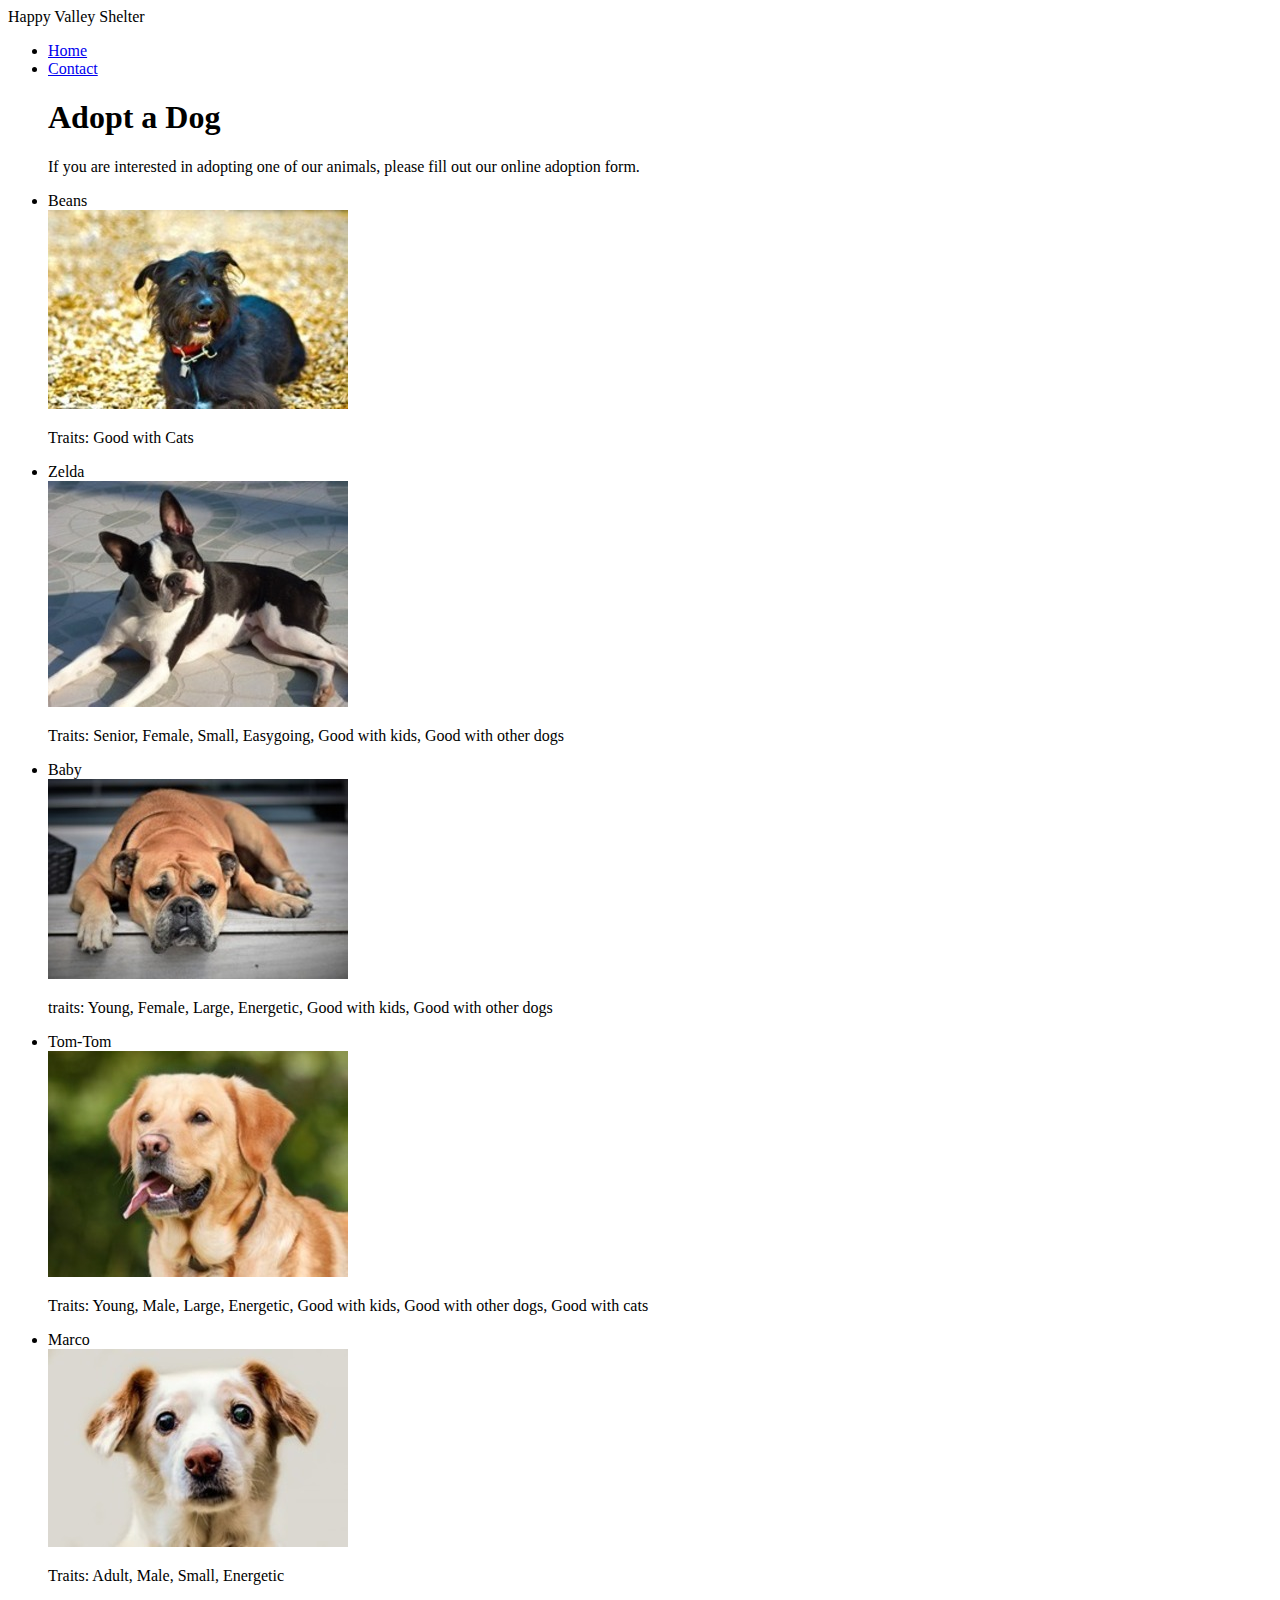
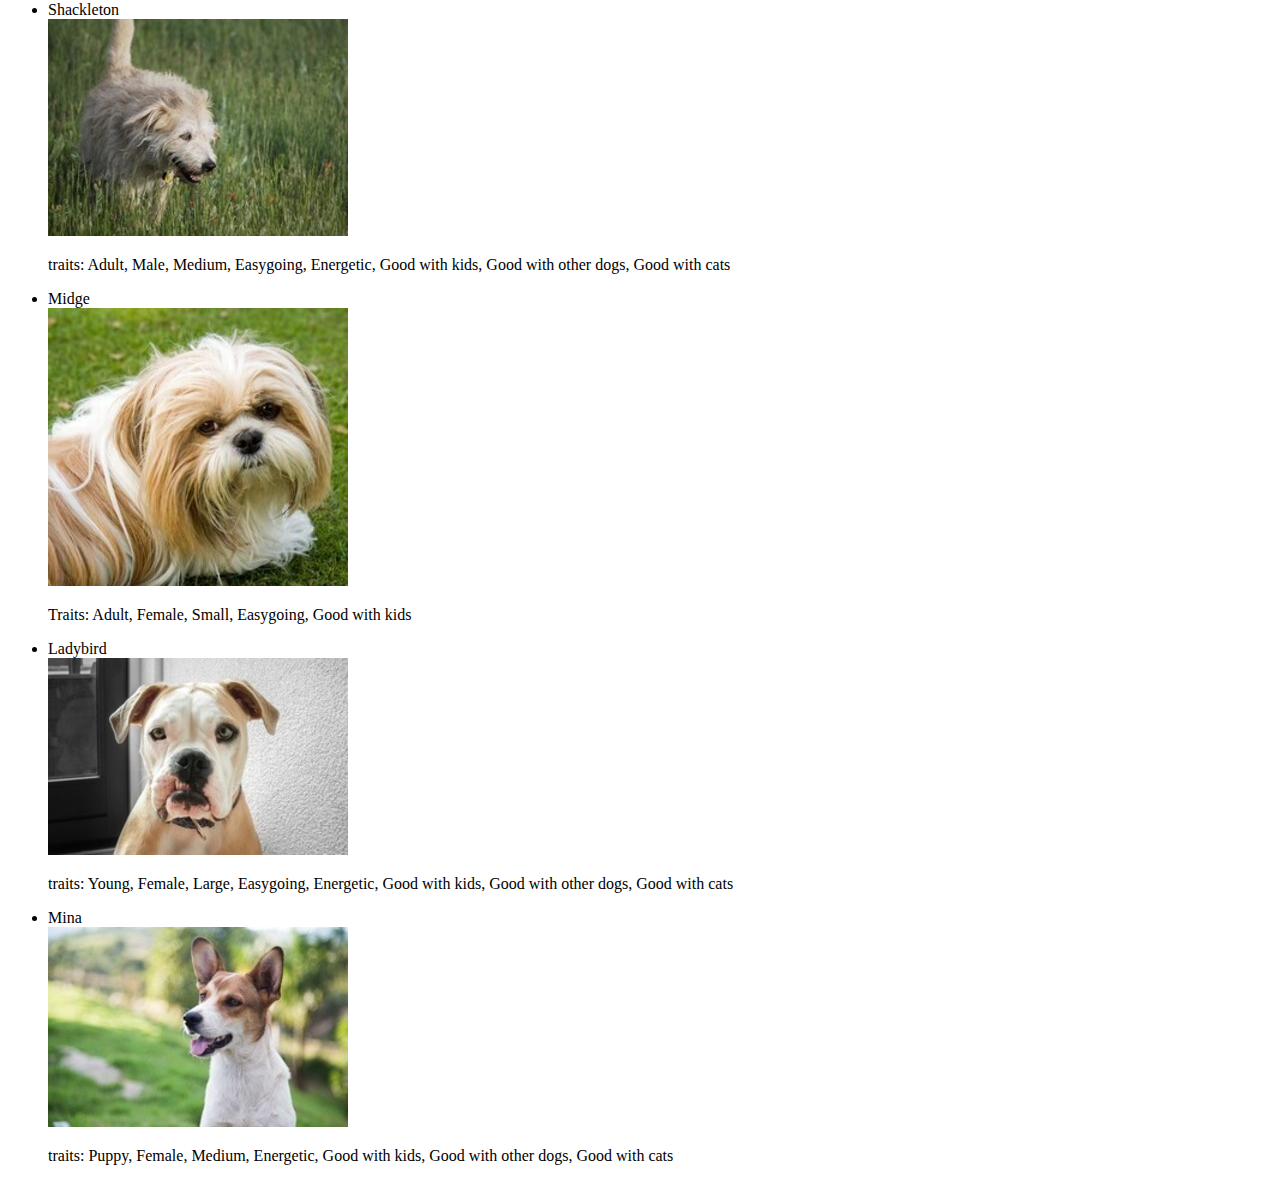
==== adopt.html @ a19e05e7 "changed ol to ul on  adopt, contact, and index html pages" ====
<!DOCTYPE html>
<html lang="en">
<head>
    <meta charset="UTF-8">
    <meta http-equiv="X-UA-Compatible" content="IE=edge">
    <meta name="viewport" content="width=device-width, initial-scale=1.0">
    <title>Happy Valley Dog Adoption</title>
</head>
<body>
   <header>Happy Valley Shelter</header>
      <nav>
        <ul>
            <li ><a href="index.html">Home</a></li>
            <li ><a href="contact.html">Contact</a></li>
     
        <h1>Adopt a Dog</h1>
        <p>If you are interested in adopting one of our animals, 
          please fill out our online adoption form.</p>

        <li>Beans</li>
            <img src="images/beans.jpg" alt="A black and white shaggy dog.">
            <p>Traits: Good with Cats</p>
        <li>Zelda</li>
        <img src="images/boston-terrier.jpg" alt="A Boston Terrier">
        <p>Traits: Senior, Female, Small, Easygoing, Good with kids, 
            Good with other dogs</p>
        <li>Baby</li>
        <img src="images/boxer.jpg" alt="A brown boxer">
        <p>traits: Young, Female, Large, Energetic, 
            Good with kids, Good with other dogs</p>
        <li>Tom-Tom</li>
        <img src="images/golden-lab.jpg" alt="A golden Lab">
        <p>Traits: Young, Male, Large, Energetic, Good with kids, 
            Good with other dogs, Good with cats</p>
        <li>Marco</li>
        <img src="images/little-dog.jpg" alt="A little fuzzy dog">
        <p>Traits: Adult, Male, Small, Energetic</p>
        <li>Shackleton</li>
        <img src="images/old-shaggy.jpg" alt="A shaggy white dog">
        <p>traits: Adult, Male, Medium, Easygoing, Energetic, Good with kids, Good with other dogs, 
            Good with cats</p>
        <li>Midge</li>
        <img src="images/shih-tzu.jpg" alt="A Shih-Tzu">
        <p>Traits: Adult, Female, Small, Easygoing, Good with kids</p>
        <li>Ladybird</li>
        <img src="images/young-bulldog.jpg" alt="A silly boxer">
        <p>traits: Young, Female, Large, Easygoing, Energetic, Good with kids, Good with other dogs, 
            Good with cats</p>
        <li>Mina</li>
        <img src="images/young-peppy.jpg" alt="A young brown and white dog">
        <p>traits: Puppy, Female, Medium, Energetic, Good with kids, 
            Good with other dogs, Good with cats</p>
       <ol>
     
      
                 
</body>
</html>
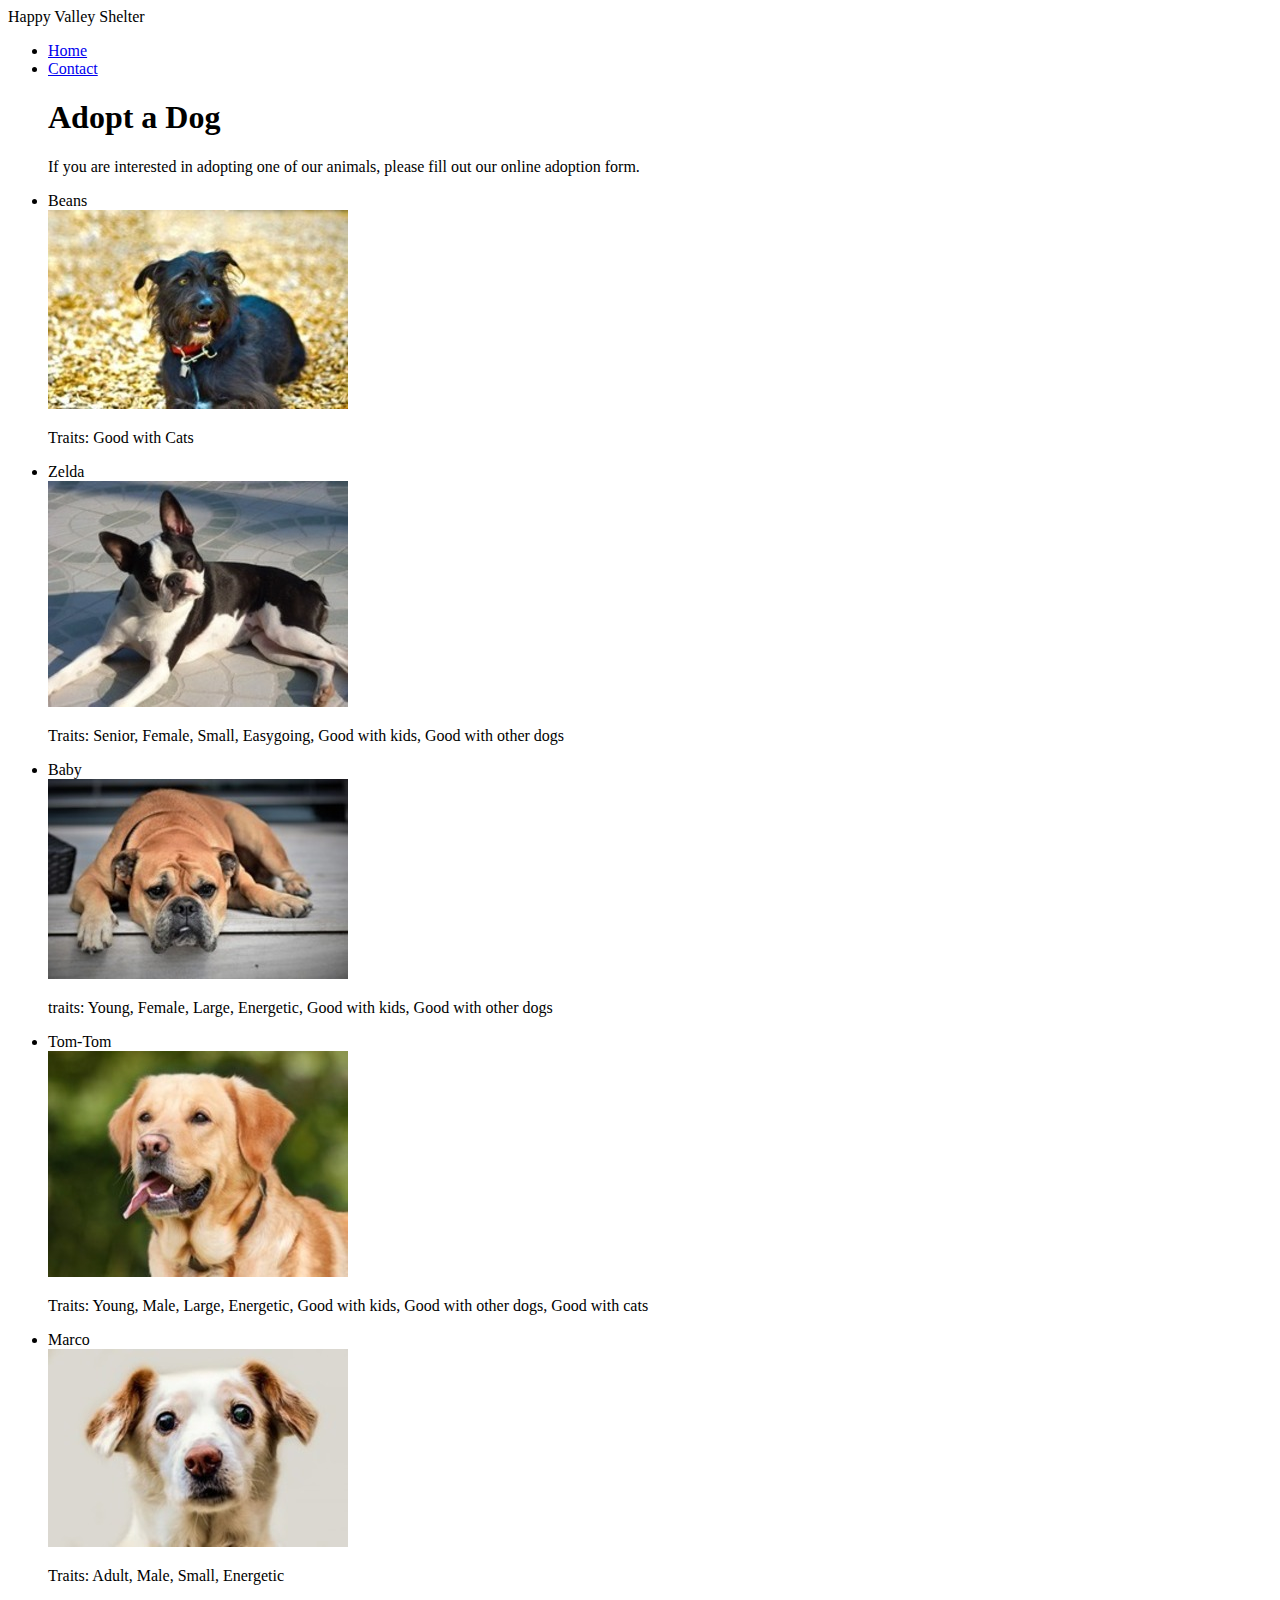
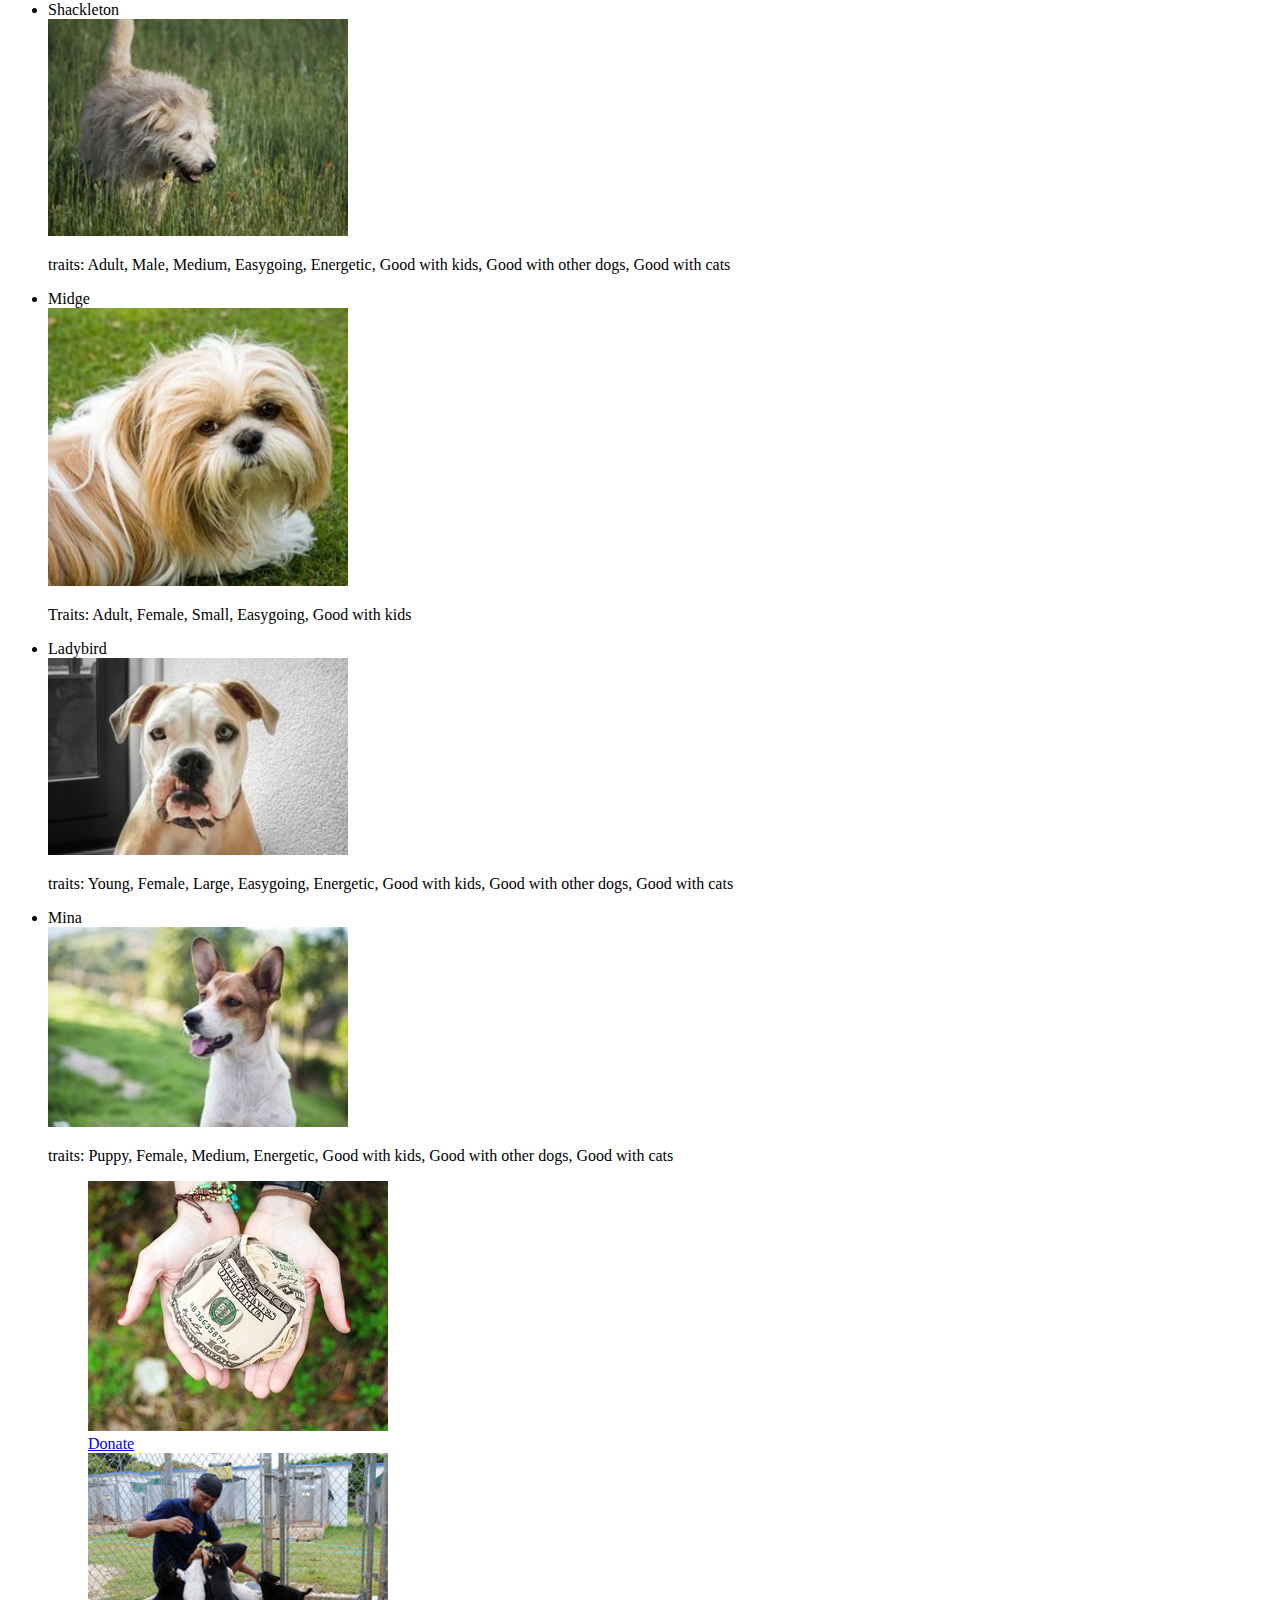
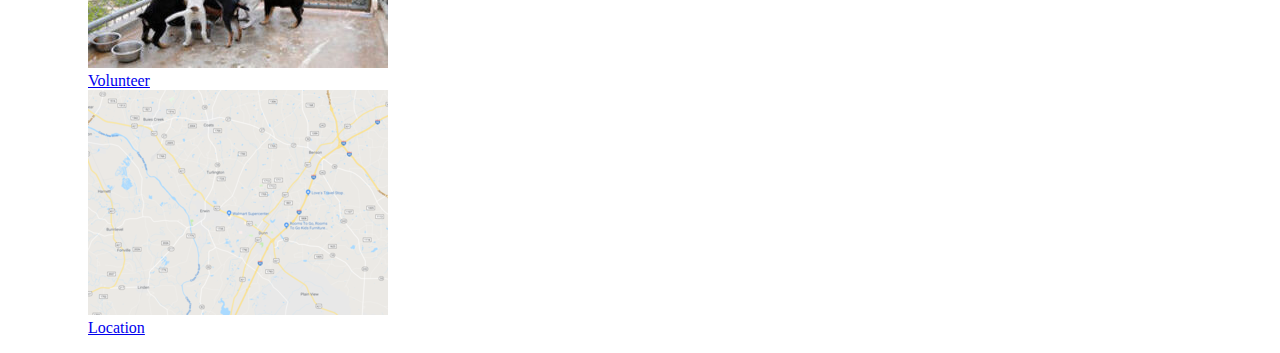
==== commit 0f4dbb54: "added footers for donate, volunteer, and location to  adopt, contact, and index html pages as well a" ====
--- a/adopt.html
+++ b/adopt.html
@@ -55,4 +55,18 @@
       
                  
 </body>
+<footer>
+    <img src="images/donate.jpg" alt="Donate">
+    <nav>
+     <a href="donate.html">Donate</a>
+    </nav>
+    <img src="images/volunteer.jpg" alt="Volunteer">
+    <nav>
+    <a href="volunteer.html">Volunteer</a>
+    </nav>
+    <img src="images/location.png" alt="Location">
+    <nav>
+    <a href="location.html">Location</a>
+    </nav>
+  </footer>
 </html>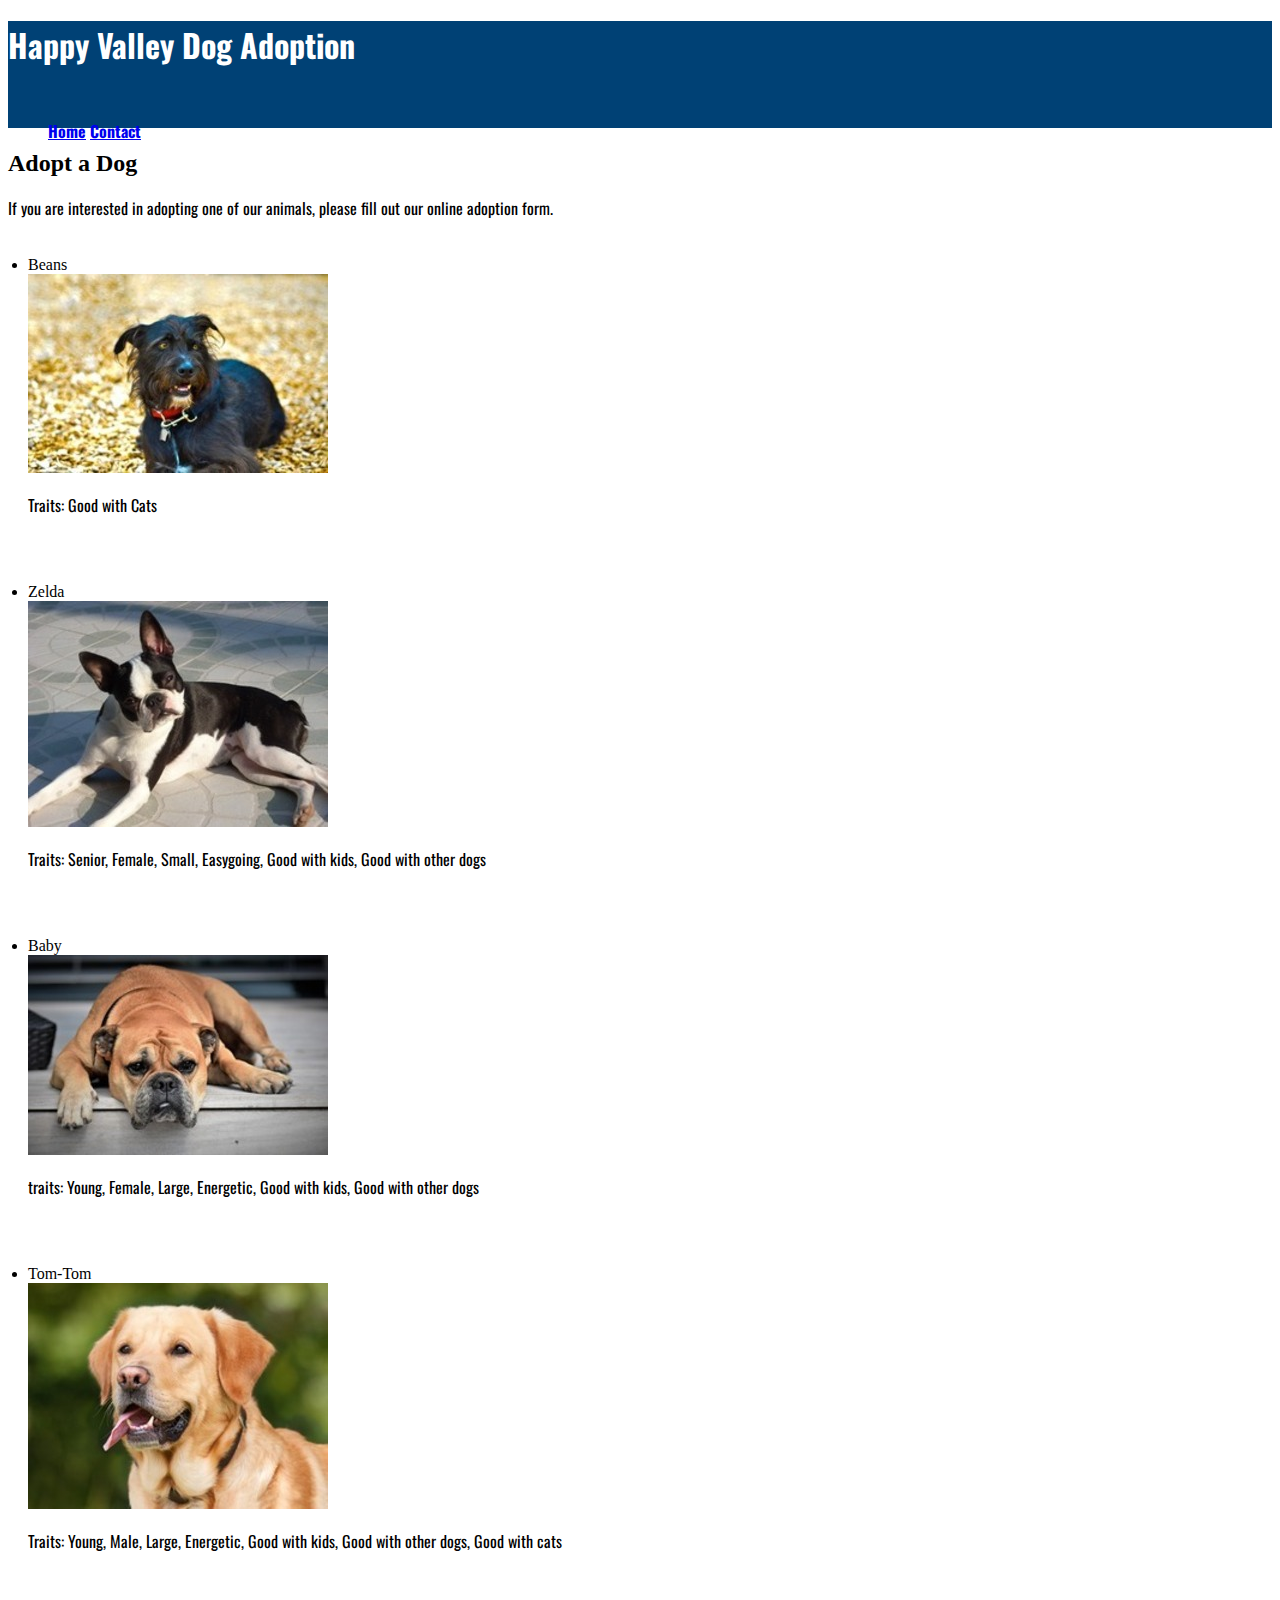
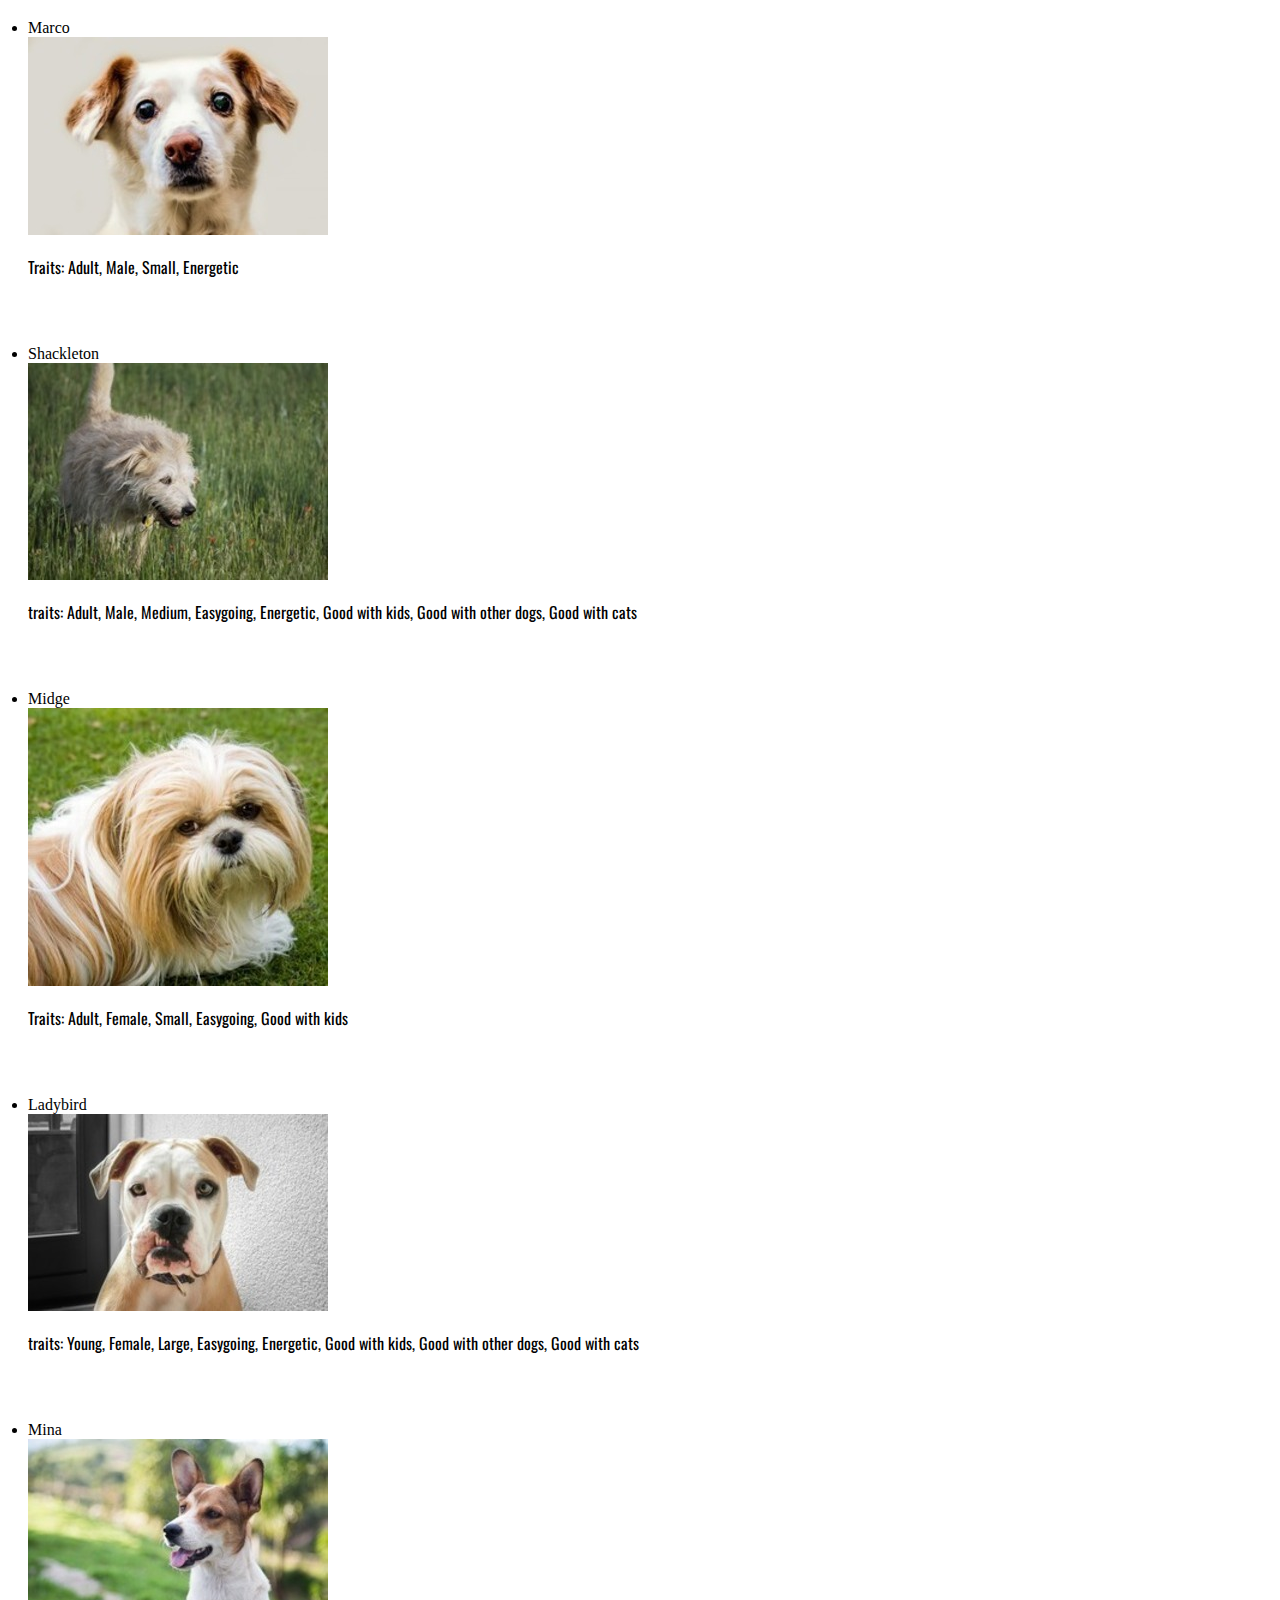
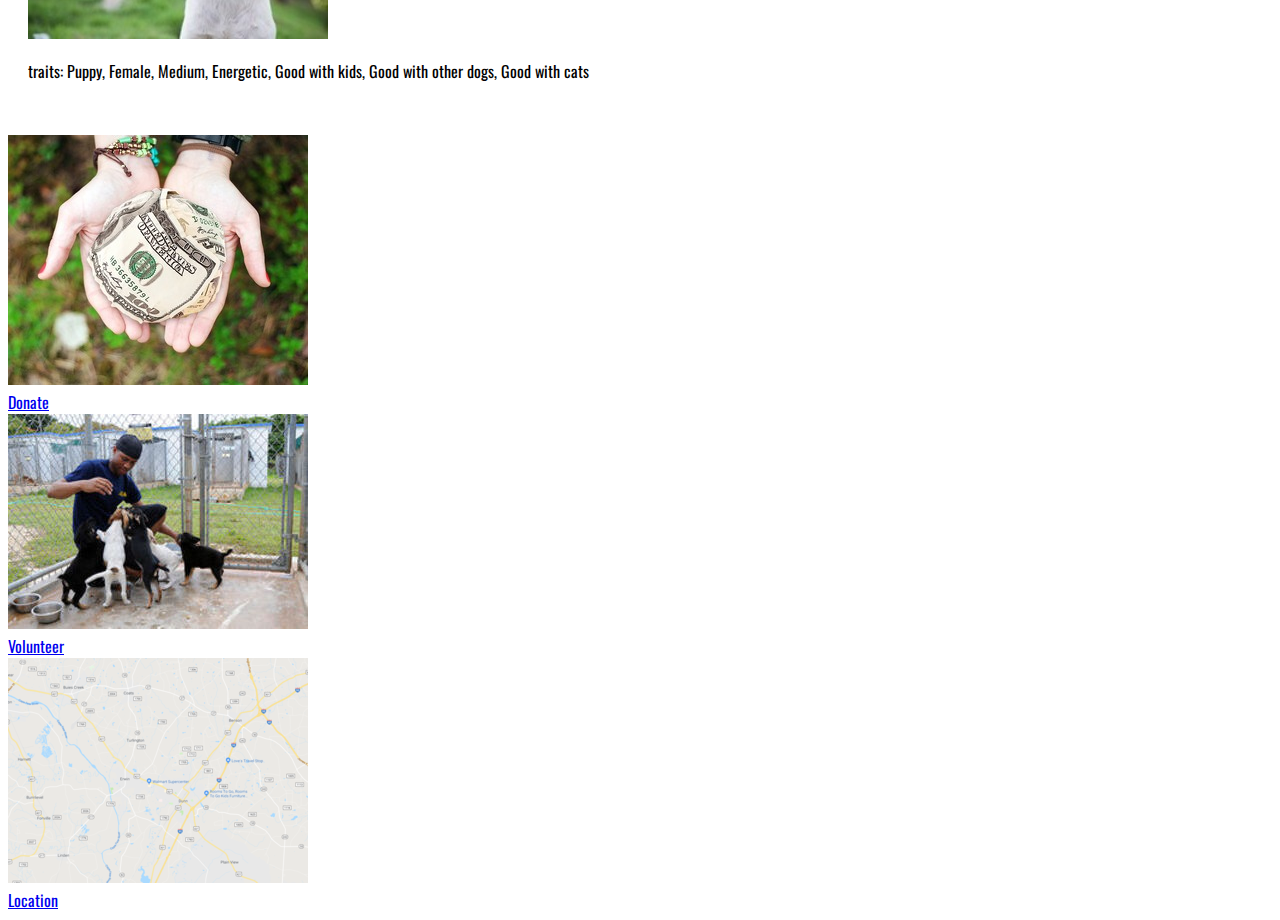
==== commit cdcbb5f1: "cleaned up css and added css to adopt, location and created dogcard" ====
--- a/adopt.html
+++ b/adopt.html
@@ -4,57 +4,85 @@
     <meta charset="UTF-8">
     <meta http-equiv="X-UA-Compatible" content="IE=edge">
     <meta name="viewport" content="width=device-width, initial-scale=1.0">
+    <link rel="stylesheet" href="style.css" />
     <title>Happy Valley Dog Adoption</title>
 </head>
-<body>
-   <header>Happy Valley Shelter</header>
-      <nav>
-        <ul>
-            <li ><a href="index.html">Home</a></li>
-            <li ><a href="contact.html">Contact</a></li>
-     
-        <h1>Adopt a Dog</h1>
+  <body>
+    <header>
+      <h1>Happy Valley Dog Adoption
+        <nav>
+          <ul>
+            <li class="links">
+              <a href="index.html">Home</a>
+            </li>
+            <li class="links">  
+              <a href="contact.html">Contact</a>
+            </li>
+        </nav>
+      </h1>  
+    </header>
+<main>
+       
+        <h2>Adopt a Dog</h2>
         <p>If you are interested in adopting one of our animals, 
           please fill out our online adoption form.</p>
-
+      <div class="dogcard">           
         <li>Beans</li>
-            <img src="images/beans.jpg" alt="A black and white shaggy dog.">
+          <img src="images/beans.jpg" alt="A black and white shaggy dog.">
             <p>Traits: Good with Cats</p>
-        <li>Zelda</li>
-        <img src="images/boston-terrier.jpg" alt="A Boston Terrier">
-        <p>Traits: Senior, Female, Small, Easygoing, Good with kids, 
-            Good with other dogs</p>
-        <li>Baby</li>
-        <img src="images/boxer.jpg" alt="A brown boxer">
-        <p>traits: Young, Female, Large, Energetic, 
-            Good with kids, Good with other dogs</p>
-        <li>Tom-Tom</li>
-        <img src="images/golden-lab.jpg" alt="A golden Lab">
-        <p>Traits: Young, Male, Large, Energetic, Good with kids, 
-            Good with other dogs, Good with cats</p>
-        <li>Marco</li>
-        <img src="images/little-dog.jpg" alt="A little fuzzy dog">
-        <p>Traits: Adult, Male, Small, Energetic</p>
-        <li>Shackleton</li>
-        <img src="images/old-shaggy.jpg" alt="A shaggy white dog">
-        <p>traits: Adult, Male, Medium, Easygoing, Energetic, Good with kids, Good with other dogs, 
-            Good with cats</p>
-        <li>Midge</li>
-        <img src="images/shih-tzu.jpg" alt="A Shih-Tzu">
-        <p>Traits: Adult, Female, Small, Easygoing, Good with kids</p>
-        <li>Ladybird</li>
-        <img src="images/young-bulldog.jpg" alt="A silly boxer">
-        <p>traits: Young, Female, Large, Easygoing, Energetic, Good with kids, Good with other dogs, 
-            Good with cats</p>
-        <li>Mina</li>
-        <img src="images/young-peppy.jpg" alt="A young brown and white dog">
-        <p>traits: Puppy, Female, Medium, Energetic, Good with kids, 
-            Good with other dogs, Good with cats</p>
+        </div>
+        <div class="dogcard">   
+          <li>Zelda</li>
+            <img src="images/boston-terrier.jpg" alt="A Boston Terrier">
+              <p>Traits: Senior, Female, Small, Easygoing, Good with kids, 
+                 Good with other dogs</p>
+        </div>
+        <div class="dogcard">   
+          <li>Baby</li>
+            <img src="images/boxer.jpg" alt="A brown boxer">
+              <p>traits: Young, Female, Large, Energetic, 
+                 Good with kids, Good with other dogs</p>
+        </div>
+        <div class="dogcard">   
+          <li>Tom-Tom</li>
+            <img src="images/golden-lab.jpg" alt="A golden Lab">
+              <p>Traits: Young, Male, Large, Energetic, Good with kids, 
+                 Good with other dogs, Good with cats</p>
+        </div>
+        <div class="dogcard">   
+          <li>Marco</li>
+            <img src="images/little-dog.jpg" alt="A little fuzzy dog">
+              <p>Traits: Adult, Male, Small, Energetic</p>
+        </div>
+        <div class="dogcard">   
+          <li>Shackleton</li>
+            <img src="images/old-shaggy.jpg" alt="A shaggy white dog">
+              <p>traits: Adult, Male, Medium, Easygoing, Energetic, Good with kids, Good with other dogs, 
+                Good with cats</p>
+        </div>
+        <div class="dogcard">   
+          <li>Midge</li>
+            <img src="images/shih-tzu.jpg" alt="A Shih-Tzu">
+              <p>Traits: Adult, Female, Small, Easygoing, Good with kids</p>
+        </div>
+        <div class="dogcard">   
+          <li>Ladybird</li>
+            <img src="images/young-bulldog.jpg" alt="A silly boxer">
+              <p>traits: Young, Female, Large, Easygoing, Energetic, Good with kids, Good with other dogs, 
+                 Good with cats</p>
+        </div>
+        <div class="dogcard">   
+          <li>Mina</li>
+            <img src="images/young-peppy.jpg" alt="A young brown and white dog">
+              <p>traits: Puppy, Female, Medium, Energetic, Good with kids, 
+                 Good with other dogs, Good with cats</p>
+        </div>
        <ol>
-     
+      </div>    
+    </main>
       
                  
-</body>
+
 <footer>
     <img src="images/donate.jpg" alt="Donate">
     <nav>
@@ -69,4 +97,5 @@
     <a href="location.html">Location</a>
     </nav>
   </footer>
+</body>
 </html>--- a/style.css
+++ b/style.css
@@ -0,0 +1,32 @@
+@import url('https://fonts.googleapis.com/css2?family=Open+Sans&family=Oswald:wght@400;600&display=swap');
+
+h1 {display: block; 
+    font-family: 
+    Oswald, Georgia, serif; 
+    color:#ffff; 
+    background-color:#004175;
+    border-color: #89deef;
+    block-size: 80pt; 
+    font-size: xx-large;
+}
+
+.links {display: inline; 
+        text-align: right; 
+        font-family: Oswald, Georgia, serif; 
+        color:#ffff;
+        font-size: medium;
+    }
+
+p { font-family: Oswald, Georgia, serif;}
+
+footer {font-family: Oswald, Georgia, serif; 
+        color:#ffff;
+        font-size: medium;
+        display: inline;
+    }
+
+.dogcard {
+    padding: 20px;
+    border: 2px;
+    margin: 10px 0;
+}
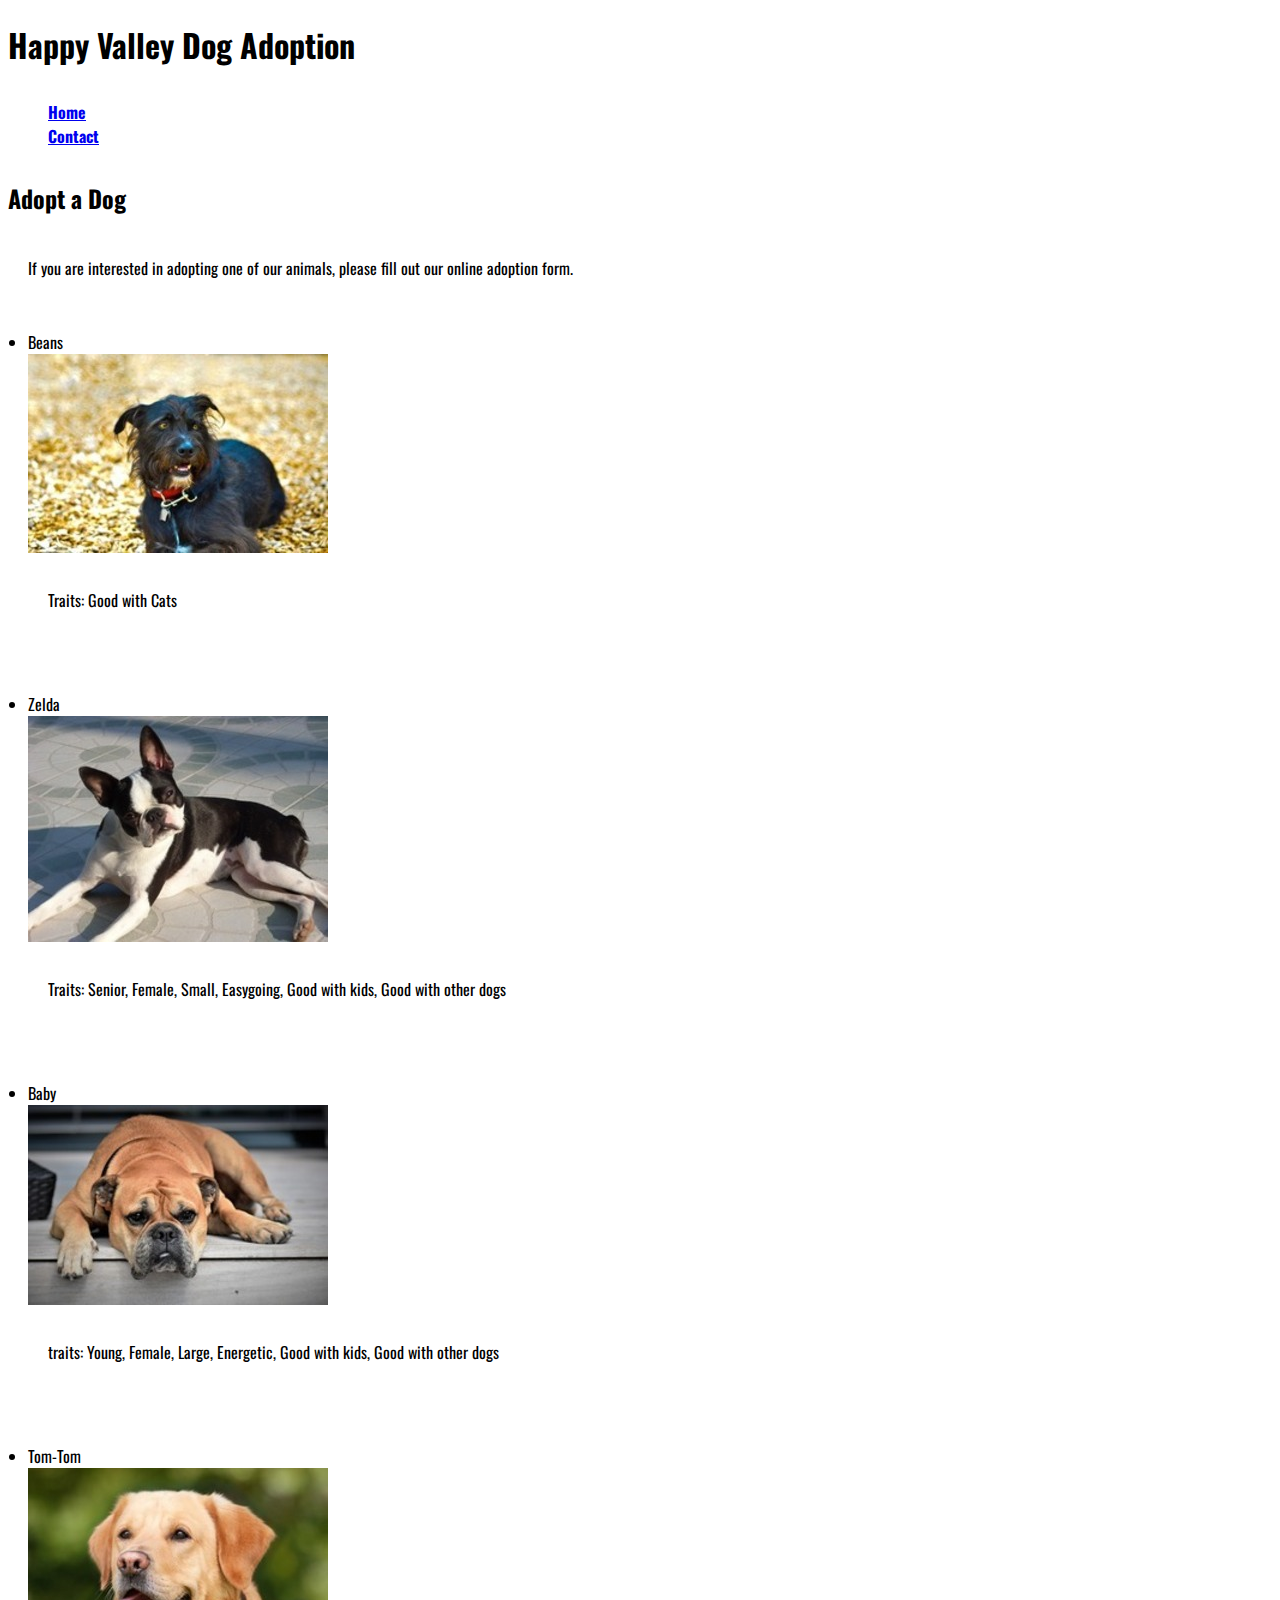
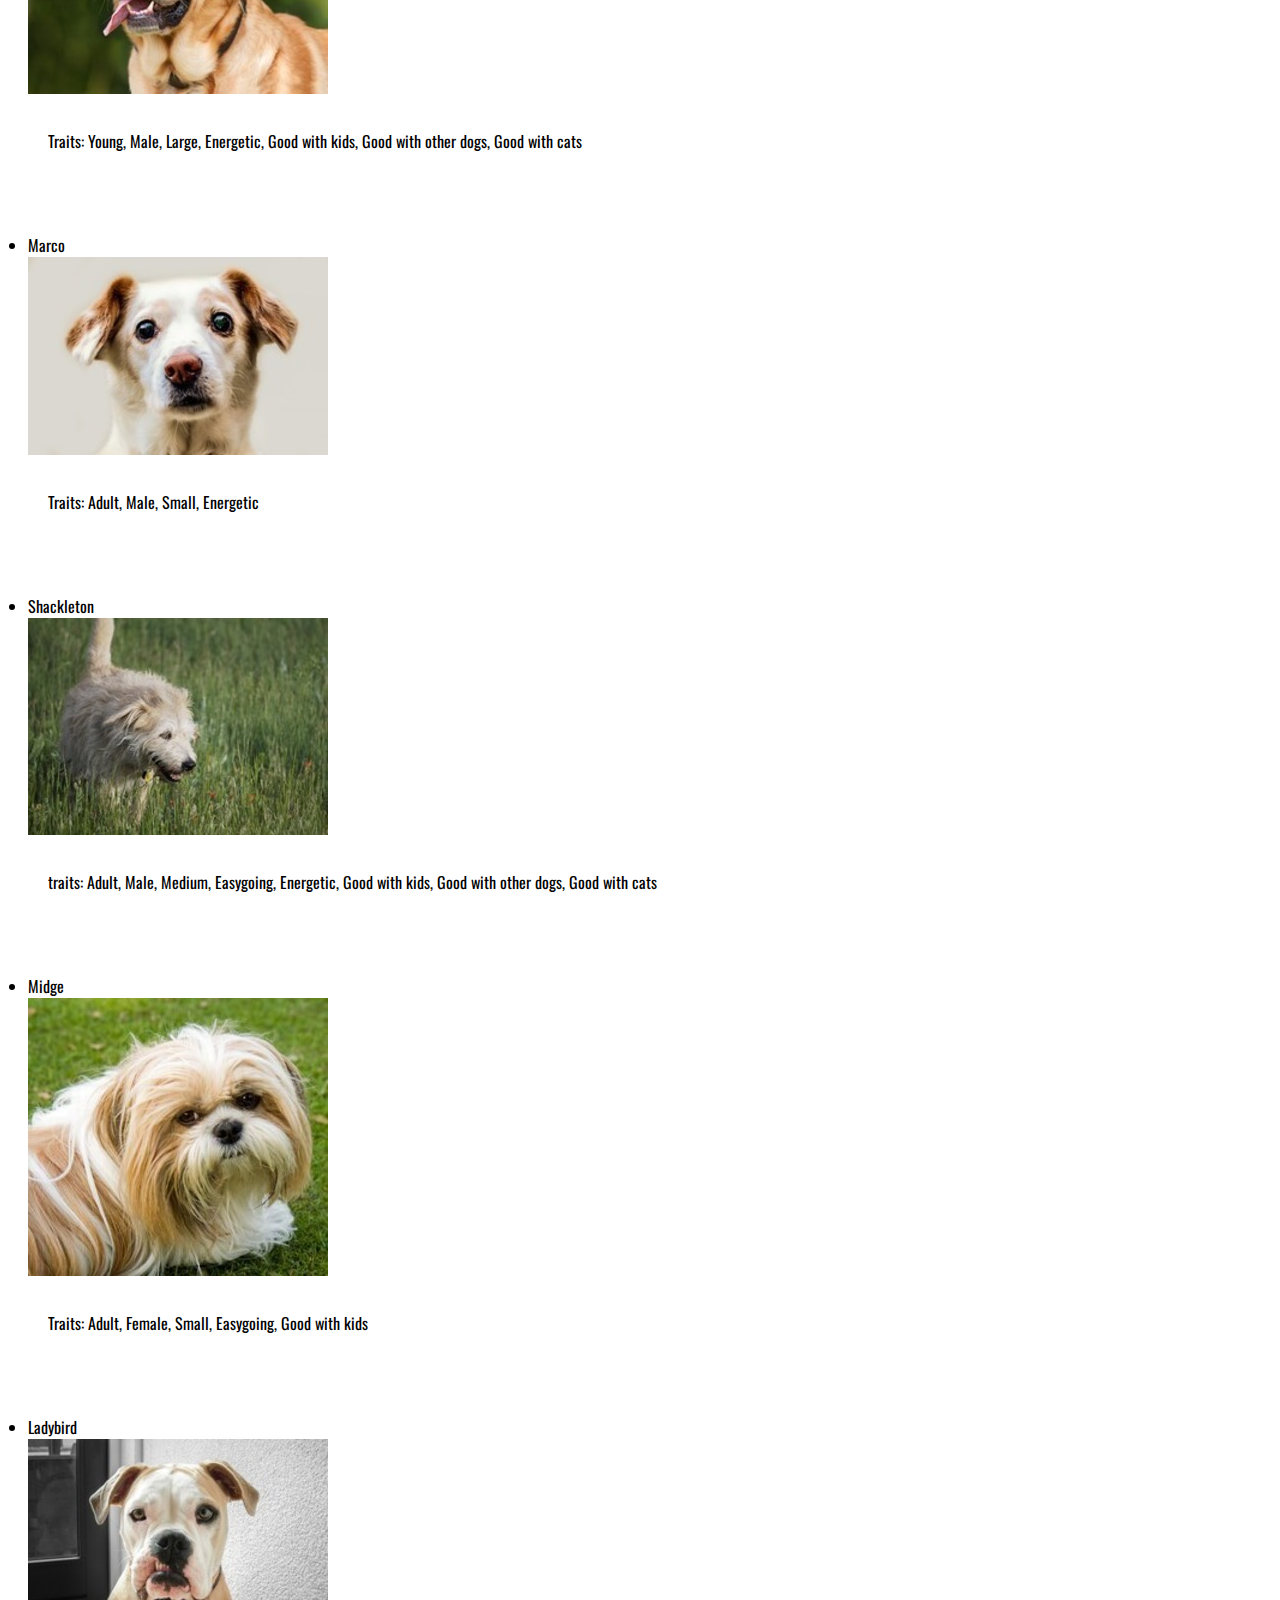
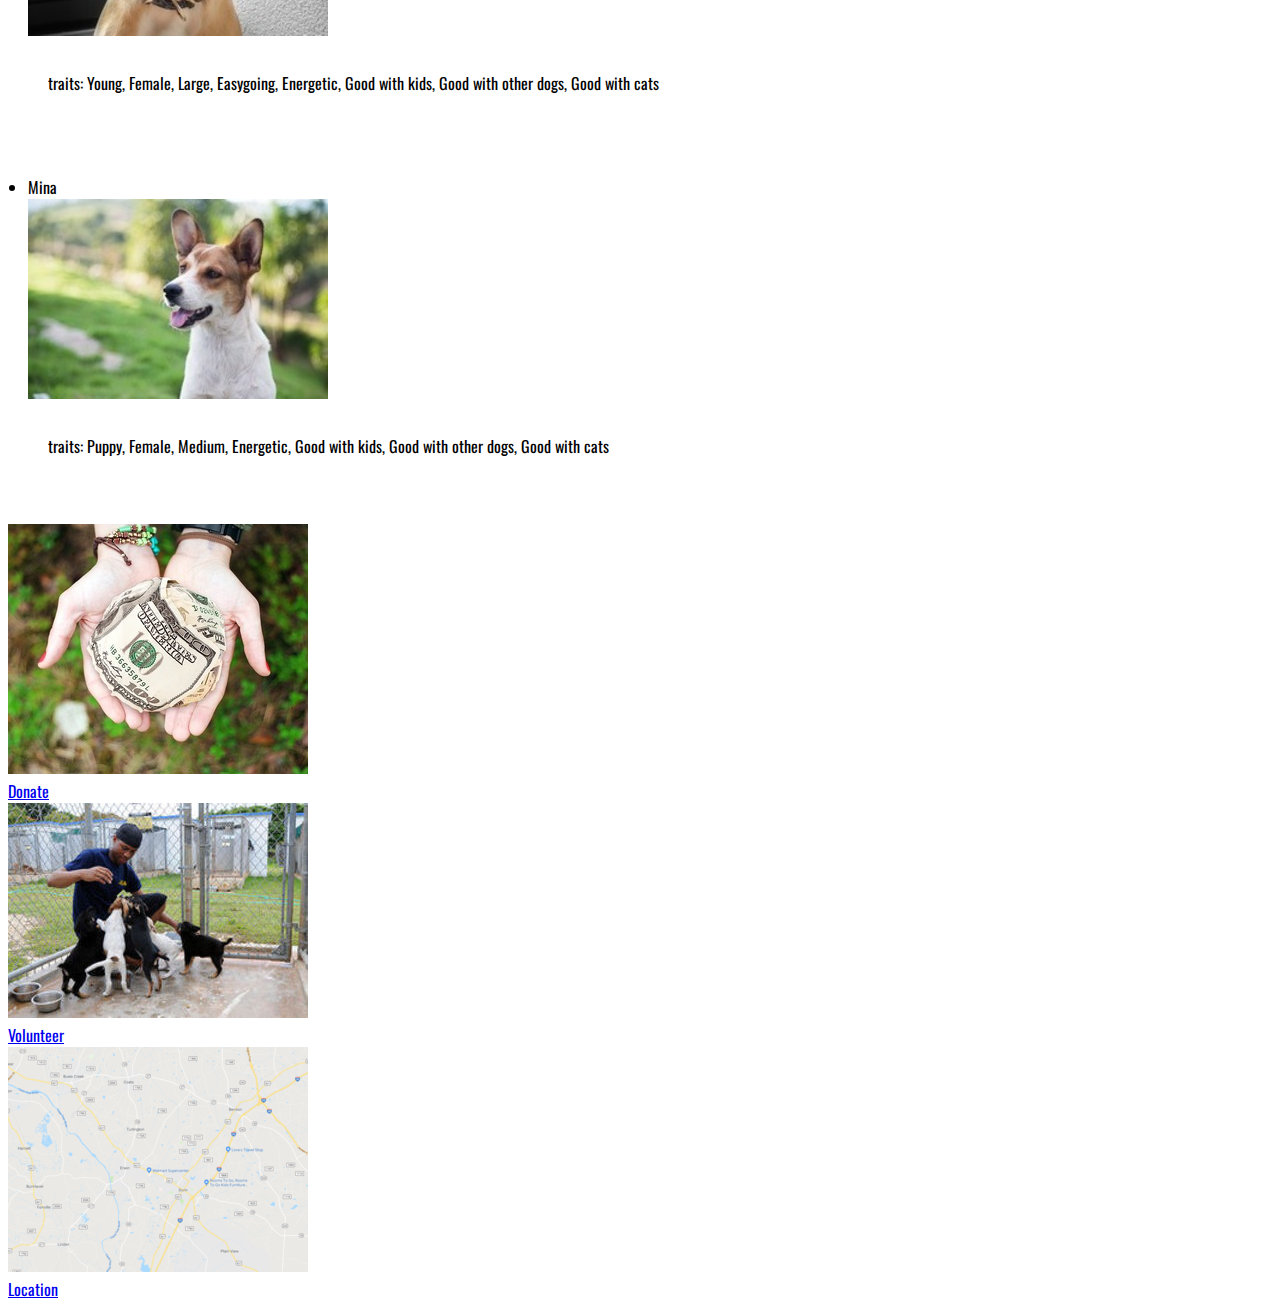
==== commit 79ac8df1: "changed classes on adopt page and attempted to get dogcards to align properly" ====
--- a/adopt.html
+++ b/adopt.html
@@ -26,6 +26,7 @@
         <h2>Adopt a Dog</h2>
         <p>If you are interested in adopting one of our animals, 
           please fill out our online adoption form.</p>
+    <div class="main">    
       <div class="dogcard">           
         <li>Beans</li>
           <img src="images/beans.jpg" alt="A black and white shaggy dog.">
@@ -77,6 +78,7 @@
               <p>traits: Puppy, Female, Medium, Energetic, Good with kids, 
                  Good with other dogs, Good with cats</p>
         </div>
+    </div>    
        <ol>
       </div>    
     </main>
@@ -85,17 +87,17 @@
 
 <footer>
     <img src="images/donate.jpg" alt="Donate">
-    <nav>
-     <a href="donate.html">Donate</a>
-    </nav>
+      <nav>
+        <a href="donate.html">Donate</a>
+      </nav>
     <img src="images/volunteer.jpg" alt="Volunteer">
-    <nav>
-    <a href="volunteer.html">Volunteer</a>
-    </nav>
+      <nav>
+        <a href="volunteer.html">Volunteer</a>
+      </nav>
     <img src="images/location.png" alt="Location">
-    <nav>
-    <a href="location.html">Location</a>
-    </nav>
-  </footer>
+      <nav>
+        <a href="location.html">Location</a>
+      </nav>
+</footer>
 </body>
 </html>--- a/style.css
+++ b/style.css
@@ -1,32 +1,59 @@
 @import url('https://fonts.googleapis.com/css2?family=Open+Sans&family=Oswald:wght@400;600&display=swap');
 
-h1 {display: block; 
-    font-family: 
-    Oswald, Georgia, serif; 
-    color:#ffff; 
+html * {font-family: Oswald, Georgia, serif}
+
+.container{ display: flex;
+    align-items: center;
     background-color:#004175;
     border-color: #89deef;
     block-size: 80pt; 
     font-size: xx-large;
-}
-
-.links {display: inline; 
-        text-align: right; 
-        font-family: Oswald, Georgia, serif; 
-        color:#ffff;
-        font-size: medium;
+    color: #ffff;
+    align-items:flex-end;
+  
     }
 
-p { font-family: Oswald, Georgia, serif;}
+.links {color:#ffff;
+        font-size: medium;
+        align-items: end;
+    }
 
-footer {font-family: Oswald, Georgia, serif; 
-        color:#ffff;
-        font-size: medium;
-        display: inline;
-    }
+p { font-family: Oswald, Georgia, serif;
+    padding: 20px;
+    border: 2px;
+    margin: 10px 0;
+
+   }
+
+.footercontainer {
+        font-size: x-large;
+        color: white;
+        display: flex;
+        flex-direction: row;
+        justify-content: space-around;
+        align-items: center;
+        background: 
+            url(images/donate.jpg) left no-repeat,
+            url(images/volunteer.jpg) center no-repeat,
+            url(images/location.png) right no-repeat;
+        height: 25vh;
+        
+}    
+
+.linkcontainer {
+        display: flex;
+        color: white;
+    }    
 
 .dogcard {
     padding: 20px;
     border: 2px;
     margin: 10px 0;
 }
+
+.container {
+    display: flex;
+    flex-direction: row;
+    justify-content: space-between;
+}
+
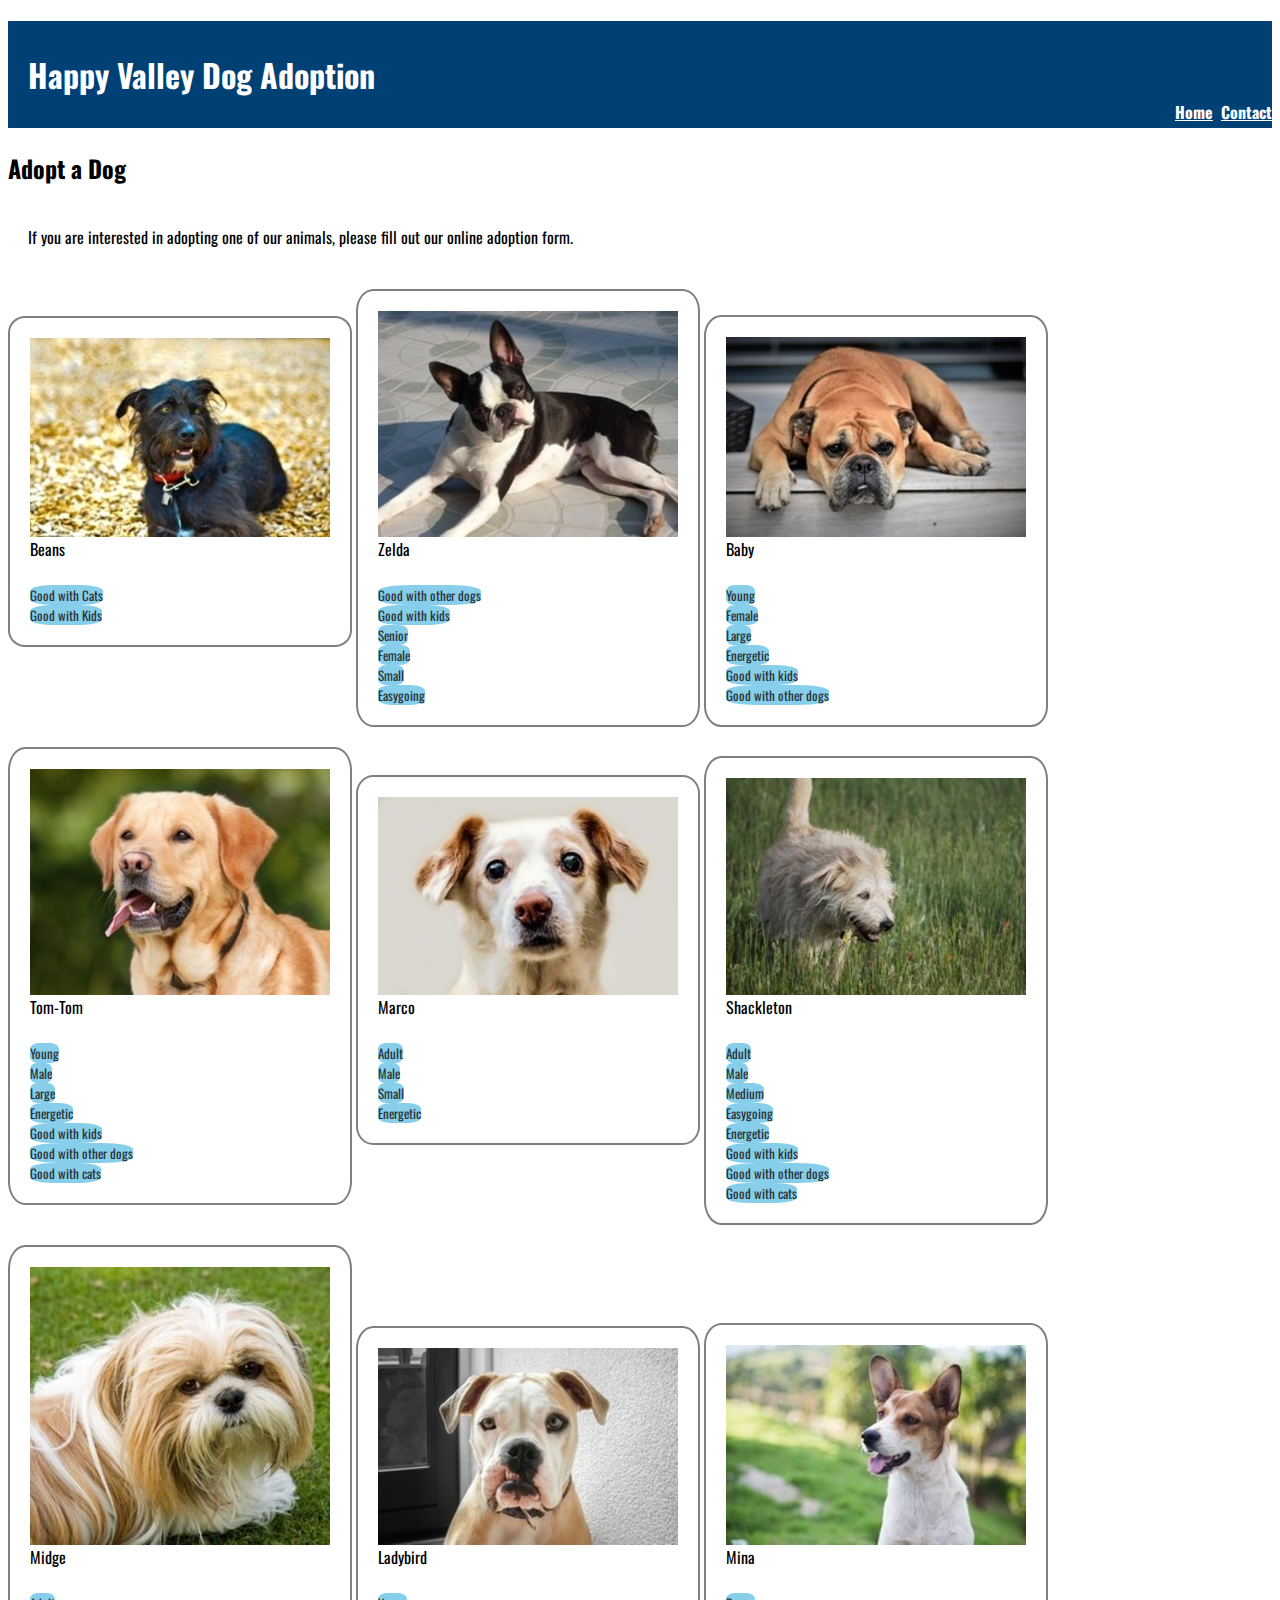
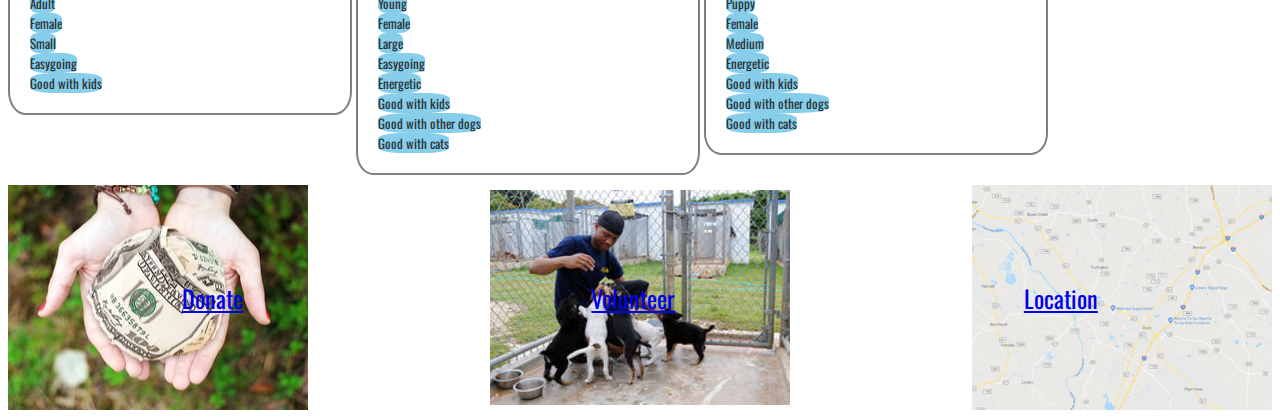
==== commit 71aacda9: "added adoption form page" ====
--- a/adopt.html
+++ b/adopt.html
@@ -1,103 +1,163 @@
 <!DOCTYPE html>
 <html lang="en">
-<head>
-    <meta charset="UTF-8">
-    <meta http-equiv="X-UA-Compatible" content="IE=edge">
-    <meta name="viewport" content="width=device-width, initial-scale=1.0">
+  <head>
+    <meta charset="UTF-8" />
+    <meta http-equiv="X-UA-Compatible" content="IE=edge" />
+    <meta name="viewport" content="width=device-width, initial-scale=1.0" />
     <link rel="stylesheet" href="style.css" />
     <title>Happy Valley Dog Adoption</title>
-</head>
+  </head>
   <body>
     <header>
-      <h1>Happy Valley Dog Adoption
-        <nav>
-          <ul>
-            <li class="links">
-              <a href="index.html">Home</a>
-            </li>
-            <li class="links">  
-              <a href="contact.html">Contact</a>
-            </li>
+      <h1 class="container">
+        <p>Happy Valley Dog Adoption</p>
+        <nav class="navlinks">
+          <a class="links" href="index.html">Home</a>
+          <a class="links" href="contact.html">Contact</a>
         </nav>
-      </h1>  
+      </h1>
     </header>
-<main>
-       
-        <h2>Adopt a Dog</h2>
-        <p>If you are interested in adopting one of our animals, 
-          please fill out our online adoption form.</p>
-    <div class="main">    
-      <div class="dogcard">           
-        <li>Beans</li>
-          <img src="images/beans.jpg" alt="A black and white shaggy dog.">
-            <p>Traits: Good with Cats</p>
-        </div>
-        <div class="dogcard">   
-          <li>Zelda</li>
-            <img src="images/boston-terrier.jpg" alt="A Boston Terrier">
-              <p>Traits: Senior, Female, Small, Easygoing, Good with kids, 
-                 Good with other dogs</p>
-        </div>
-        <div class="dogcard">   
-          <li>Baby</li>
-            <img src="images/boxer.jpg" alt="A brown boxer">
-              <p>traits: Young, Female, Large, Energetic, 
-                 Good with kids, Good with other dogs</p>
-        </div>
-        <div class="dogcard">   
-          <li>Tom-Tom</li>
-            <img src="images/golden-lab.jpg" alt="A golden Lab">
-              <p>Traits: Young, Male, Large, Energetic, Good with kids, 
-                 Good with other dogs, Good with cats</p>
-        </div>
-        <div class="dogcard">   
-          <li>Marco</li>
-            <img src="images/little-dog.jpg" alt="A little fuzzy dog">
-              <p>Traits: Adult, Male, Small, Energetic</p>
-        </div>
-        <div class="dogcard">   
-          <li>Shackleton</li>
-            <img src="images/old-shaggy.jpg" alt="A shaggy white dog">
-              <p>traits: Adult, Male, Medium, Easygoing, Energetic, Good with kids, Good with other dogs, 
-                Good with cats</p>
-        </div>
-        <div class="dogcard">   
-          <li>Midge</li>
-            <img src="images/shih-tzu.jpg" alt="A Shih-Tzu">
-              <p>Traits: Adult, Female, Small, Easygoing, Good with kids</p>
-        </div>
-        <div class="dogcard">   
-          <li>Ladybird</li>
-            <img src="images/young-bulldog.jpg" alt="A silly boxer">
-              <p>traits: Young, Female, Large, Easygoing, Energetic, Good with kids, Good with other dogs, 
-                 Good with cats</p>
-        </div>
-        <div class="dogcard">   
-          <li>Mina</li>
-            <img src="images/young-peppy.jpg" alt="A young brown and white dog">
-              <p>traits: Puppy, Female, Medium, Energetic, Good with kids, 
-                 Good with other dogs, Good with cats</p>
-        </div>
-    </div>    
-       <ol>
-      </div>    
+
+    <h2>Adopt a Dog</h2>
+    <p>
+      If you are interested in adopting one of our animals, please fill out our
+      online adoption form.
+    </p>
+    <main class="adoptmain">
+      <div class="dogcard">
+        <img
+          class="dogimage"
+          src="images/beans.jpg"
+          alt="A black and white shaggy dog."
+        />
+        <span class="name">Beans</span>
+        <br />
+        <span class="traits">Good with Cats</span>
+        <span class="traits">Good with Kids</span>
+      </div>
+      <div class="dogcard">
+        <img
+          class="dogimage"
+          src="images/boston-terrier.jpg"
+          alt="A Boston Terrier."
+        />
+        <span class="name">Zelda</span>
+        <br />
+        <span class="traits">Good with other dogs</span>
+        <span class="traits">Good with kids</span>
+        <span class="traits">Senior</span>
+        <span class="traits">Female</span>
+        <span class="traits">Small</span>
+        <span class="traits">Easygoing</span>
+      </div>
+      <div class="dogcard">
+        <img class="dogimage" src="images/boxer.jpg" alt="A brown boxer." />
+        <span class="name">Baby</span>
+        <br />
+        <span class="traits">Young</span>
+        <span class="traits">Female</span>
+        <span class="traits">Large</span>
+        <span class="traits">Energetic</span>
+        <span class="traits">Good with kids</span>
+        <span class="traits">Good with other dogs</span>
+      </div>
+      <div class="dogcard">
+        <img class="dogimage" src="images/golden-lab.jpg" alt="A golden lab." />
+        <span class="name">Tom-Tom</span>
+        <br />
+        <span class="traits">Young</span>
+        <span class="traits">Male</span>
+        <span class="traits">Large</span>
+        <span class="traits">Energetic</span>
+        <span class="traits">Good with kids</span>
+        <span class="traits">Good with other dogs</span>
+        <span class="traits">Good with cats</span>
+      </div>
+      <div class="dogcard">
+        <img
+          class="dogimage"
+          src="images/little-dog.jpg"
+          alt="A little fuzzy dog."
+        />
+        <span class="name">Marco</span>
+        <br />
+        <span class="traits">Adult</span>
+        <span class="traits">Male</span>
+        <span class="traits">Small</span>
+        <span class="traits">Energetic</span>
+      </div>
+      <div class="dogcard">
+        <img
+          class="dogimage"
+          src="images/old-shaggy.jpg"
+          alt="A shaggy white  dog."
+        />
+        <span class="name">Shackleton</span>
+        <br />
+        <span class="traits">Adult</span>
+        <span class="traits">Male</span>
+        <span class="traits">Medium</span>
+        <span class="traits">Easygoing</span>
+        <span class="traits">Energetic</span>
+        <span class="traits">Good with kids</span>
+        <span class="traits">Good with other dogs</span>
+        <span class="traits">Good with cats</span>
+      </div>
+      <div class="dogcard">
+        <img class="dogimage" src="images/shih-tzu.jpg" alt="A Shih-Tzu" />
+        <span class="name">Midge</span>
+        <br />
+        <span class="traits">Adult</span>
+        <span class="traits">Female</span>
+        <span class="traits">Small</span>
+        <span class="traits">Easygoing</span>
+        <span class="traits">Good with kids</span>
+      </div>
+      <div class="dogcard">
+        <img
+          class="dogimage"
+          src="images/young-bulldog.jpg"
+          alt="A silly boxer"
+        />
+        <span class="name">Ladybird</span>
+        <br />
+        <span class="traits">Young</span>
+        <span class="traits">Female</span>
+        <span class="traits">Large</span>
+        <span class="traits">Easygoing</span>
+        <span class="traits">Energetic</span>
+        <span class="traits">Good with kids</span>
+        <span class="traits">Good with other dogs</span>
+        <span class="traits">Good with cats</span>
+      </div>
+      <div class="dogcard">
+        <img
+          class="dogimage"
+          src="images/young-peppy.jpg"
+          alt="A silly boxer"
+        />
+        <span class="name">Mina</span>
+        <br />
+        <span class="traits">Puppy</span>
+        <span class="traits">Female</span>
+        <span class="traits">Medium</span>
+        <span class="traits">Energetic</span>
+        <span class="traits">Good with kids</span>
+        <span class="traits">Good with other dogs</span>
+        <span class="traits">Good with cats</span>
+      </div>
     </main>
-      
-                 
 
-<footer>
-    <img src="images/donate.jpg" alt="Donate">
-      <nav>
+    <footer class="footercontainer">
+      <div class="linkcontainer">
         <a href="donate.html">Donate</a>
-      </nav>
-    <img src="images/volunteer.jpg" alt="Volunteer">
-      <nav>
+      </div>
+      <div class="linkcontainer">
         <a href="volunteer.html">Volunteer</a>
-      </nav>
-    <img src="images/location.png" alt="Location">
-      <nav>
+      </div>
+      <div class="linkcontainer">
         <a href="location.html">Location</a>
-      </nav>
-</footer>
-</body>
-</html>+      </div>
+    </footer>
+  </body>
+</html>
--- a/style.css
+++ b/style.css
@@ -43,12 +43,42 @@
 .linkcontainer {
         display: flex;
         color: white;
-    }    
+     }    
 
 .dogcard {
     padding: 20px;
     border: 2px;
+    border-radius: 5%;
+    border-style: solid;
+    border-color: gray;
     margin: 10px 0;
+    display: inline-flex;
+    flex-direction: column;
+    flex-wrap: wrap;
+    flex-basis: 25%;
+    flex-grow: auto;
+}
+
+.traits {
+    background-color: skyblue;
+    border-radius: 30%;
+    font-size: small;
+    color: rgb(42, 50, 55);
+    flex-wrap: wrap;
+    align-self: flex-start;
+    flex: 0 0 auto;
+}
+
+.name {
+    flex-wrap: wrap;
+    align-self: flex-start;
+    flex-direction: wrap;
+    border-radius: 5%;
+
+}
+
+.dogimage {
+    display: flex;
 }
 
 .container {
@@ -57,3 +87,8 @@
     justify-content: space-between;
 }
 
+.adoptmain {
+    display: inline-block;
+    flex-direction: wrap;
+}
+
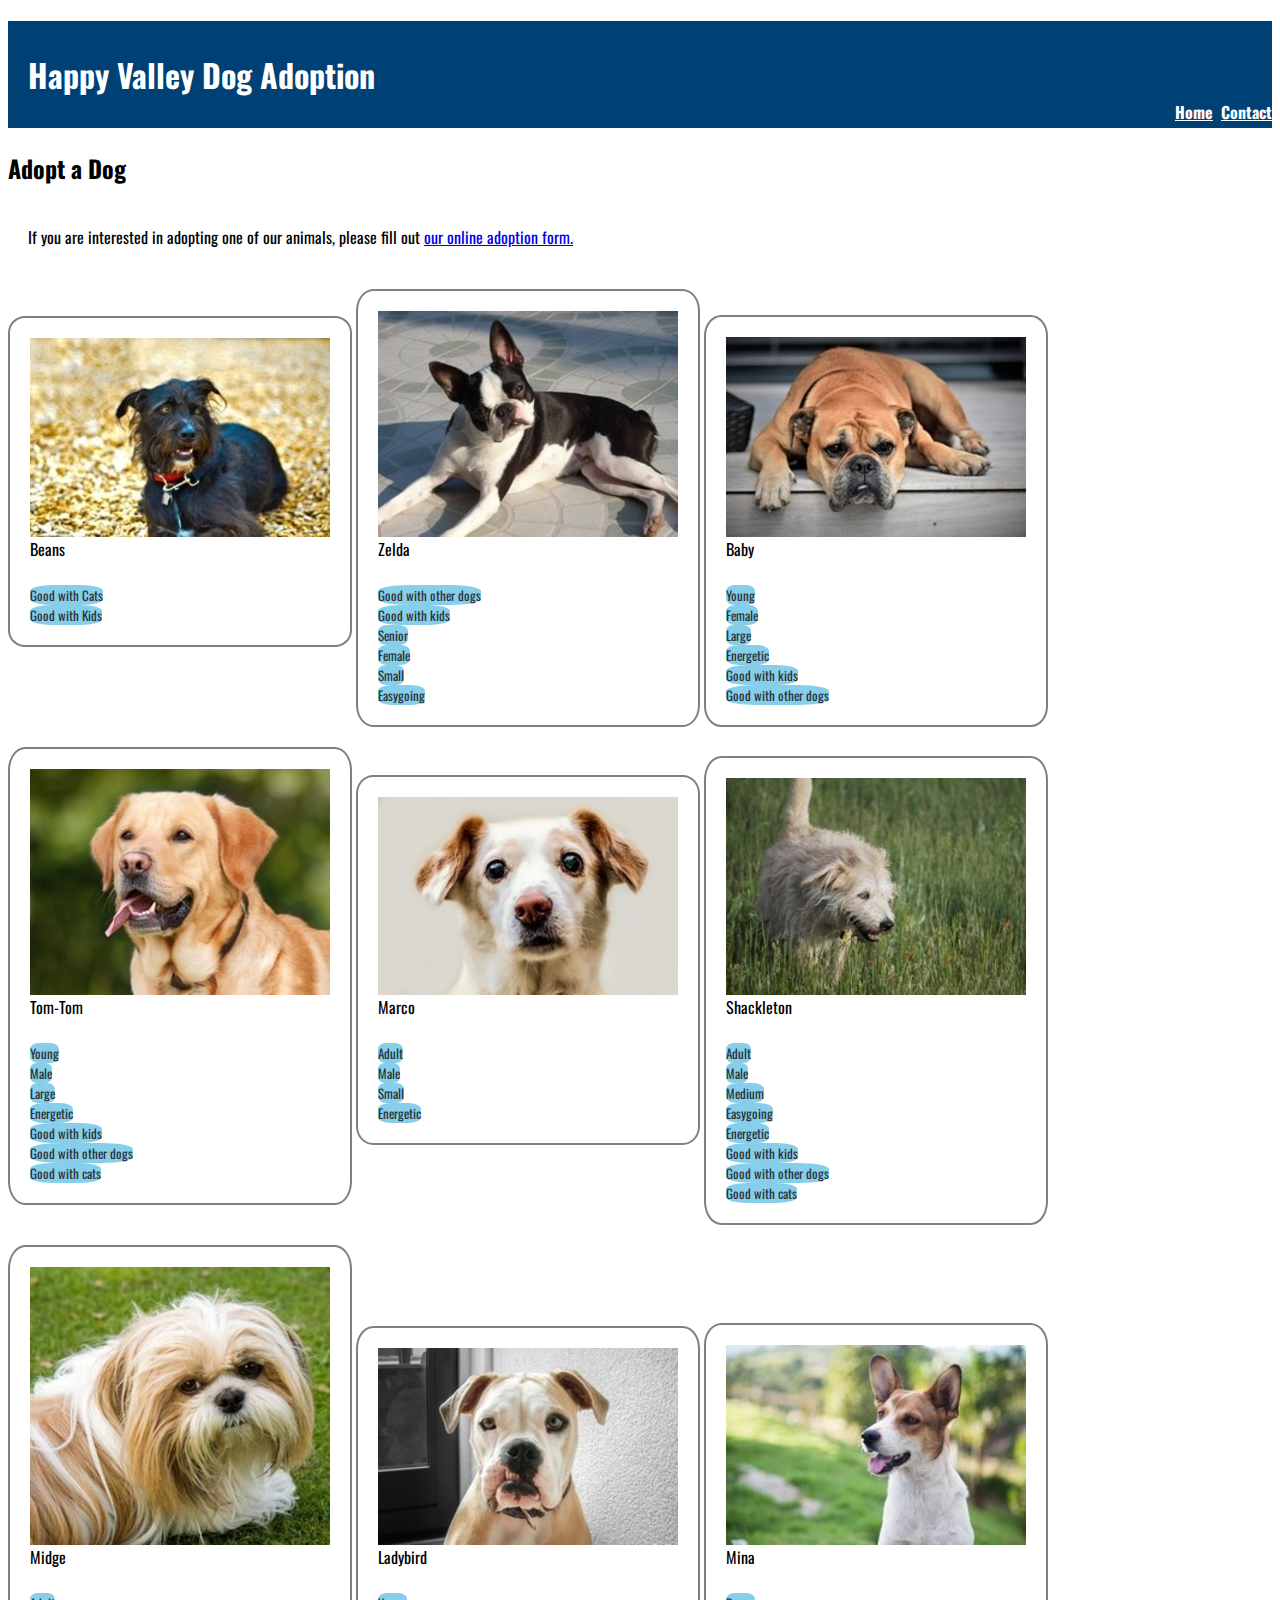
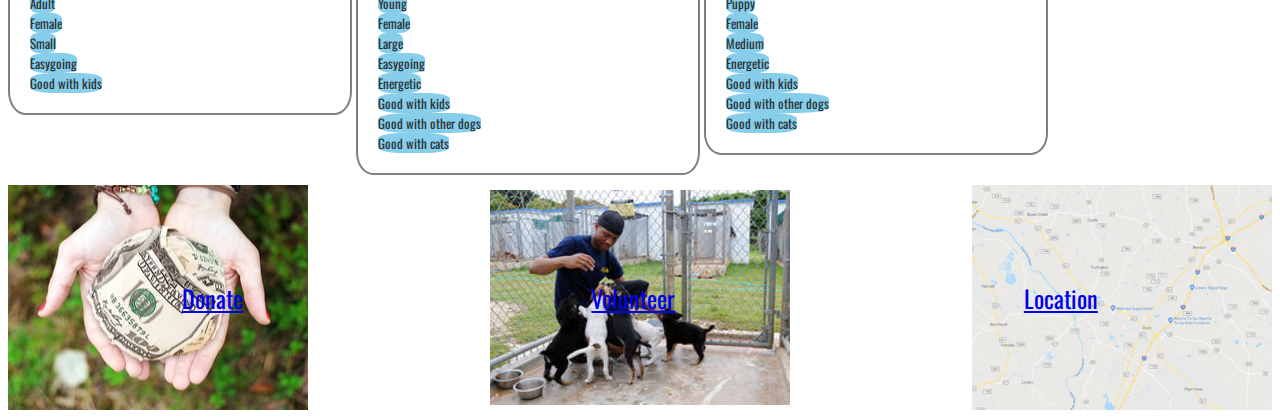
==== commit e47afddc: "added margins and padding to dog traits" ====
--- a/adopt.html
+++ b/adopt.html
@@ -20,8 +20,8 @@
 
     <h2>Adopt a Dog</h2>
     <p>
-      If you are interested in adopting one of our animals, please fill out our
-      online adoption form.
+      If you are interested in adopting one of our animals, please fill out
+      <a href="applyforadoption.html">our online adoption form.</a>
     </p>
     <main class="adoptmain">
       <div class="dogcard">
--- a/style.css
+++ b/style.css
@@ -32,11 +32,13 @@
         flex-direction: row;
         justify-content: space-around;
         align-items: center;
-        background: 
+        background:
             url(images/donate.jpg) left no-repeat,
             url(images/volunteer.jpg) center no-repeat,
             url(images/location.png) right no-repeat;
+            
         height: 25vh;
+     
         
 }    
 
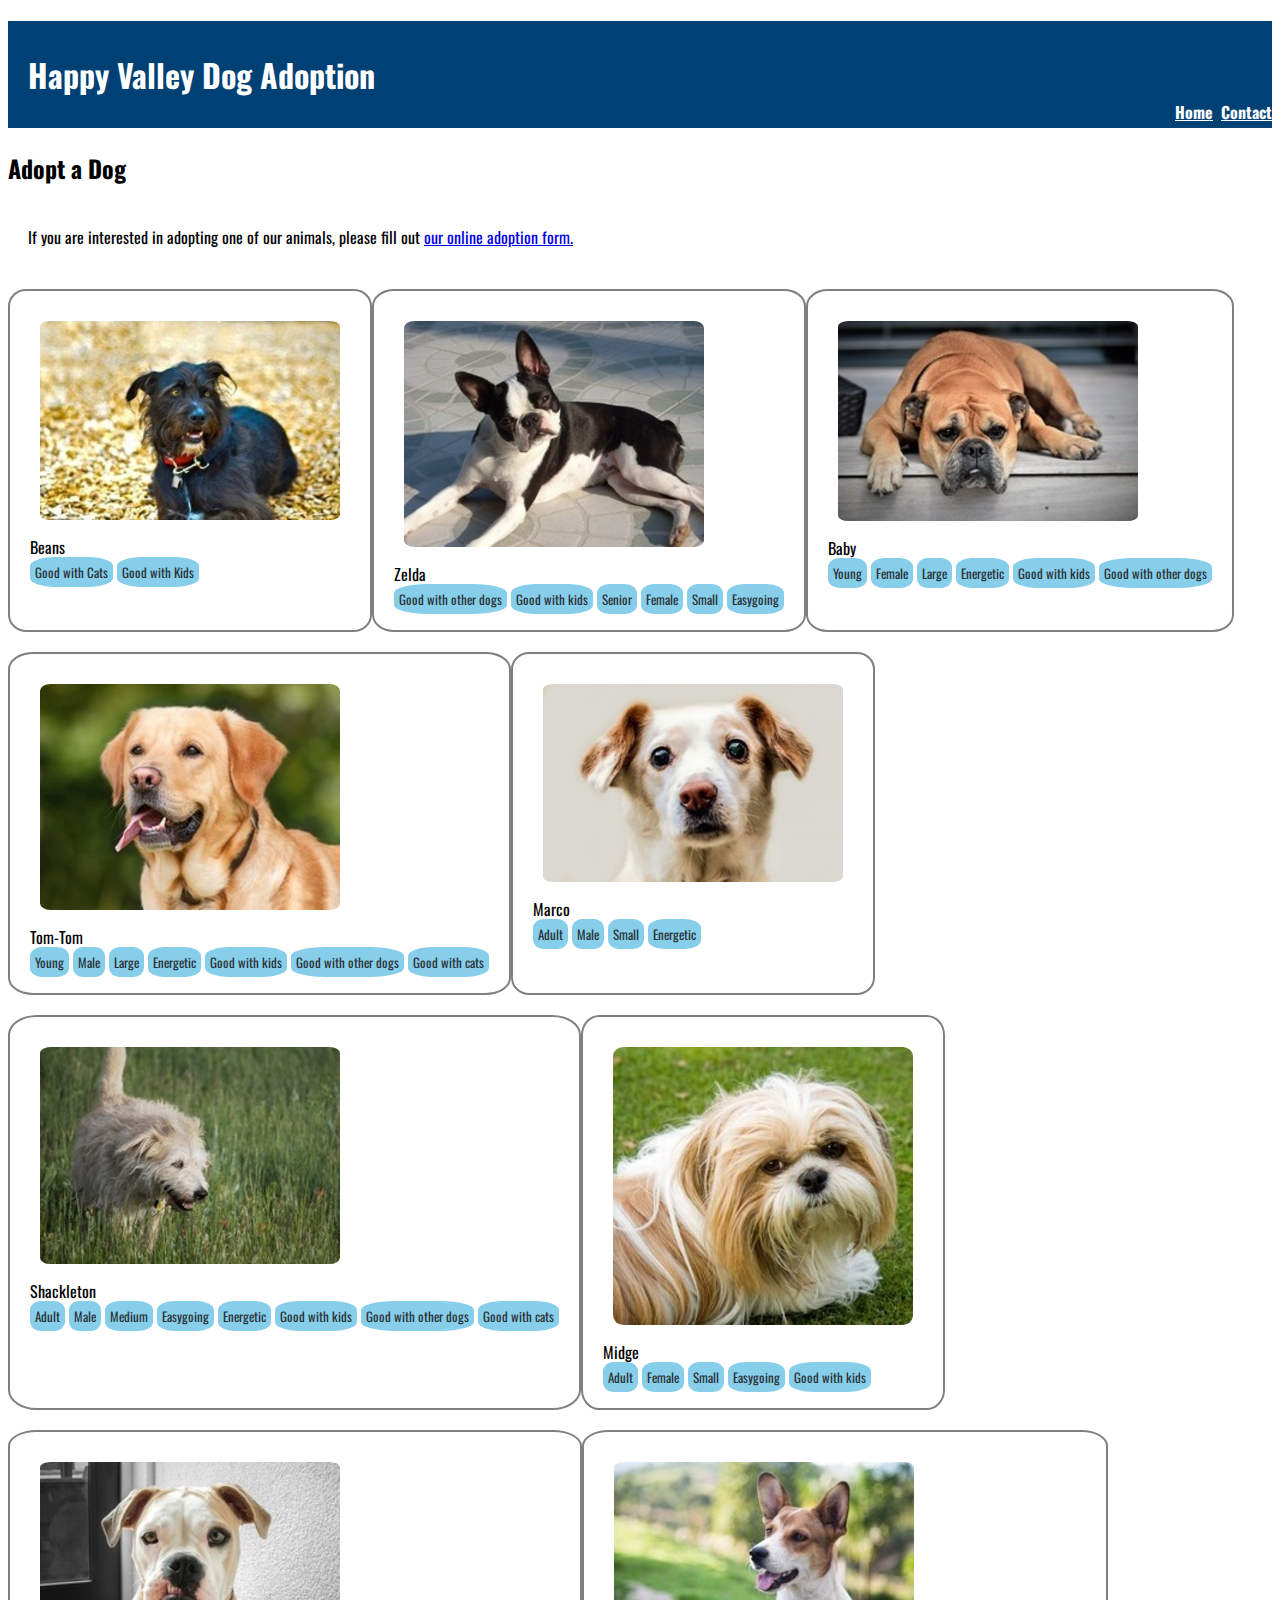
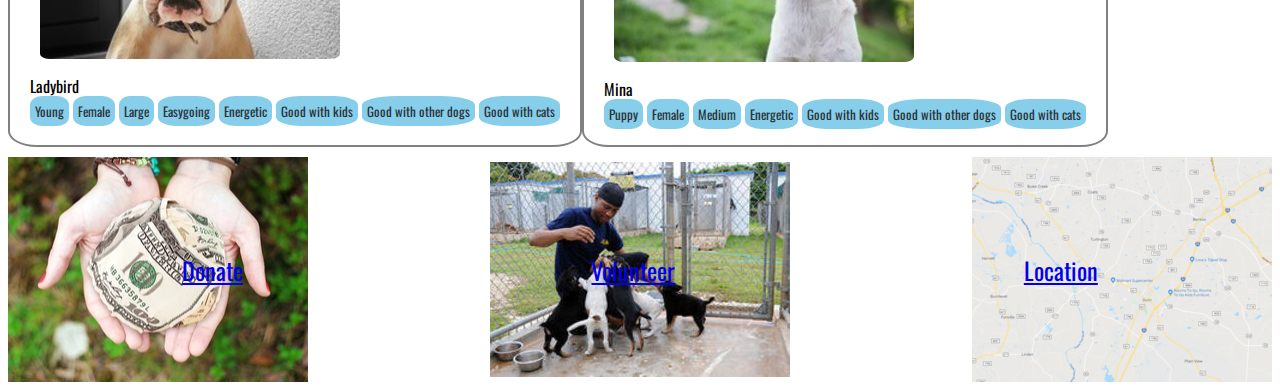
==== commit ccacced2: "fixed columns sizes by adding flex: 1 to .dogcard so all cards are the same size" ====
--- a/adopt.html
+++ b/adopt.html
@@ -30,6 +30,7 @@
           src="images/beans.jpg"
           alt="A black and white shaggy dog."
         />
+        <br />
         <span class="name">Beans</span>
         <br />
         <span class="traits">Good with Cats</span>
@@ -41,6 +42,7 @@
           src="images/boston-terrier.jpg"
           alt="A Boston Terrier."
         />
+        <br />
         <span class="name">Zelda</span>
         <br />
         <span class="traits">Good with other dogs</span>
@@ -52,6 +54,7 @@
       </div>
       <div class="dogcard">
         <img class="dogimage" src="images/boxer.jpg" alt="A brown boxer." />
+        <br />
         <span class="name">Baby</span>
         <br />
         <span class="traits">Young</span>
@@ -63,6 +66,7 @@
       </div>
       <div class="dogcard">
         <img class="dogimage" src="images/golden-lab.jpg" alt="A golden lab." />
+        <br />
         <span class="name">Tom-Tom</span>
         <br />
         <span class="traits">Young</span>
@@ -79,6 +83,7 @@
           src="images/little-dog.jpg"
           alt="A little fuzzy dog."
         />
+        <br />
         <span class="name">Marco</span>
         <br />
         <span class="traits">Adult</span>
@@ -92,6 +97,7 @@
           src="images/old-shaggy.jpg"
           alt="A shaggy white  dog."
         />
+        <br />
         <span class="name">Shackleton</span>
         <br />
         <span class="traits">Adult</span>
@@ -105,6 +111,7 @@
       </div>
       <div class="dogcard">
         <img class="dogimage" src="images/shih-tzu.jpg" alt="A Shih-Tzu" />
+        <br />
         <span class="name">Midge</span>
         <br />
         <span class="traits">Adult</span>
@@ -119,6 +126,7 @@
           src="images/young-bulldog.jpg"
           alt="A silly boxer"
         />
+        <br />
         <span class="name">Ladybird</span>
         <br />
         <span class="traits">Young</span>
@@ -136,6 +144,7 @@
           src="images/young-peppy.jpg"
           alt="A silly boxer"
         />
+        <br />
         <span class="name">Mina</span>
         <br />
         <span class="traits">Puppy</span>
--- a/style.css
+++ b/style.css
@@ -54,11 +54,9 @@
     border-style: solid;
     border-color: gray;
     margin: 10px 0;
-    display: inline-flex;
-    flex-direction: column;
-    flex-wrap: wrap;
-    flex-basis: 25%;
-    flex-grow: auto;
+    flex: 25% 25% auto;
+     
+    
 }
 
 .traits {
@@ -66,21 +64,20 @@
     border-radius: 30%;
     font-size: small;
     color: rgb(42, 50, 55);
-    flex-wrap: wrap;
-    align-self: flex-start;
-    flex: 0 0 auto;
+    padding: 5px;
+    /* margin: 5px; */
+
 }
 
 .name {
-    flex-wrap: wrap;
-    align-self: flex-start;
-    flex-direction: wrap;
     border-radius: 5%;
 
 }
 
 .dogimage {
-    display: flex;
+    border-radius: 5%;
+    padding: 5px;
+    margin: 5px;
 }
 
 .container {
@@ -90,7 +87,12 @@
 }
 
 .adoptmain {
-    display: inline-block;
-    flex-direction: wrap;
+    display: inline-flex;
+    flex-direction: row;
 }
 
+main {
+    display: flex;
+    flex-wrap: wrap;
+    
+}
